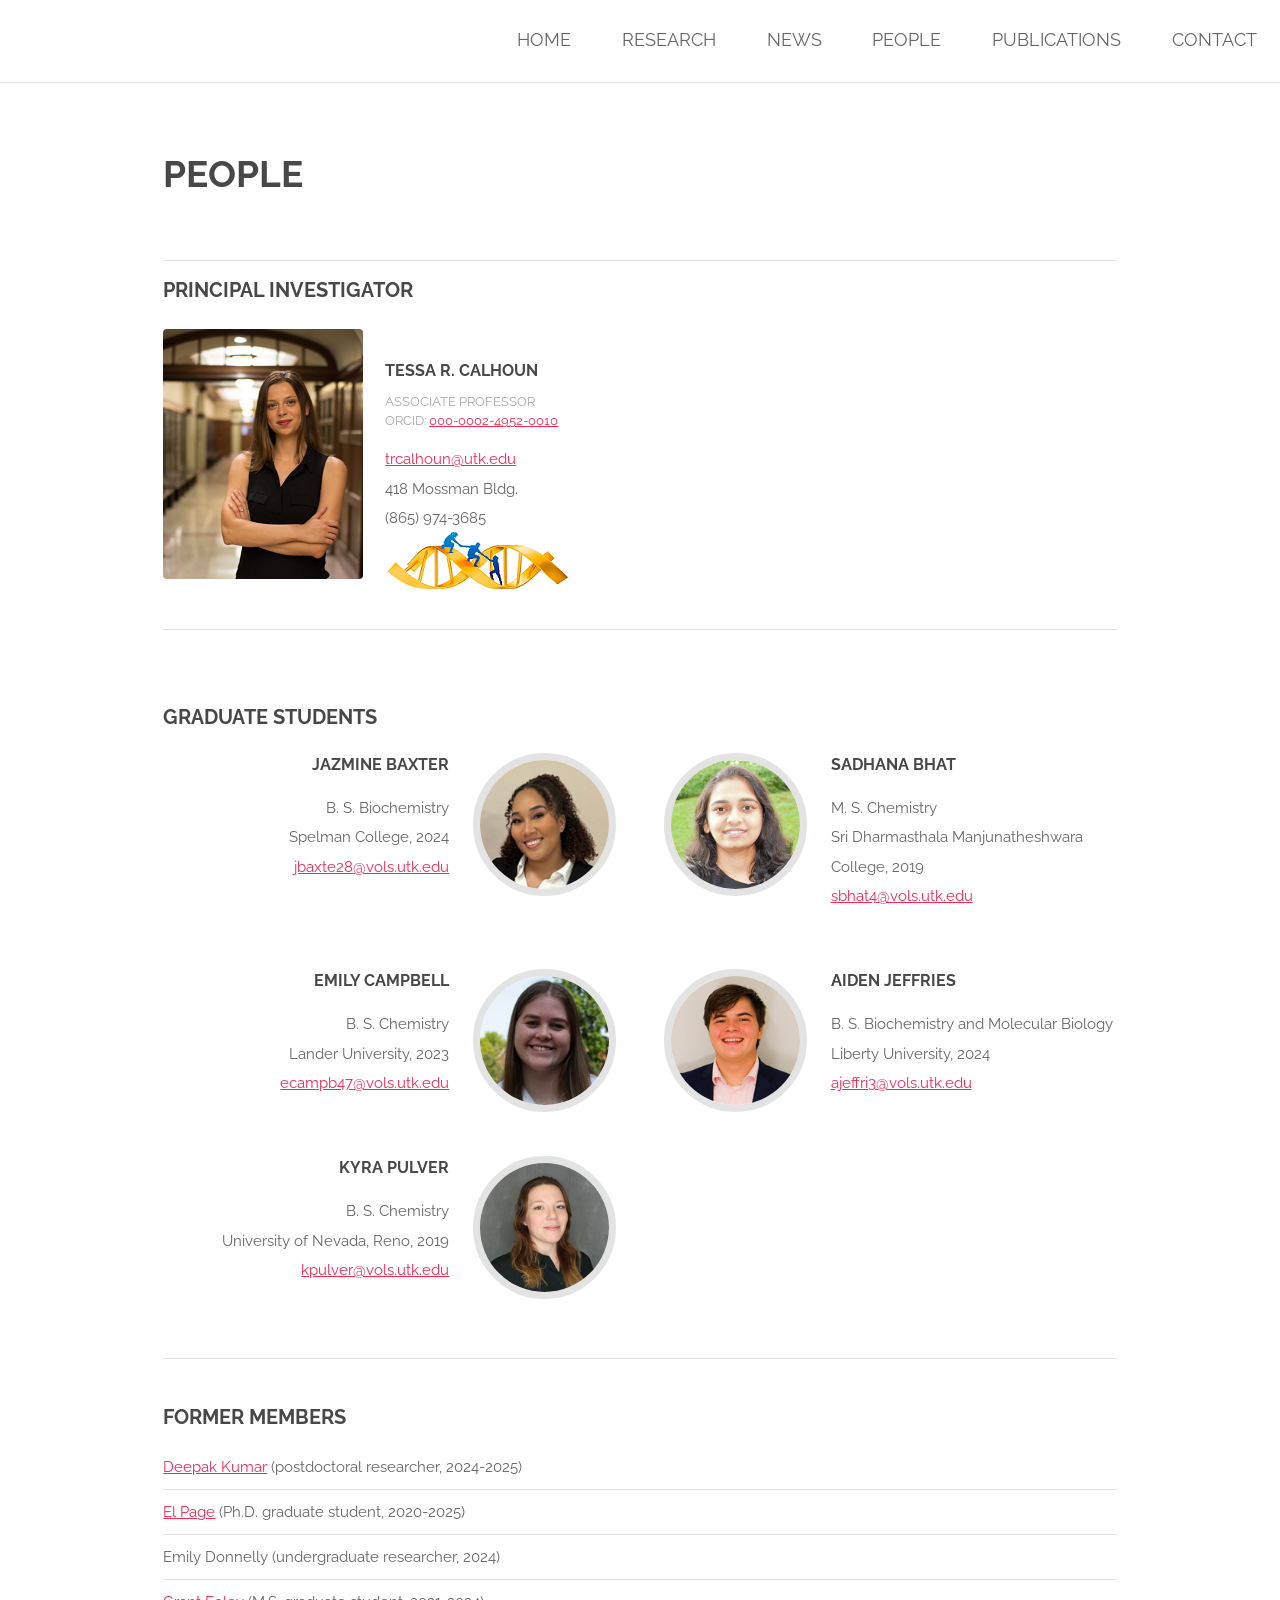
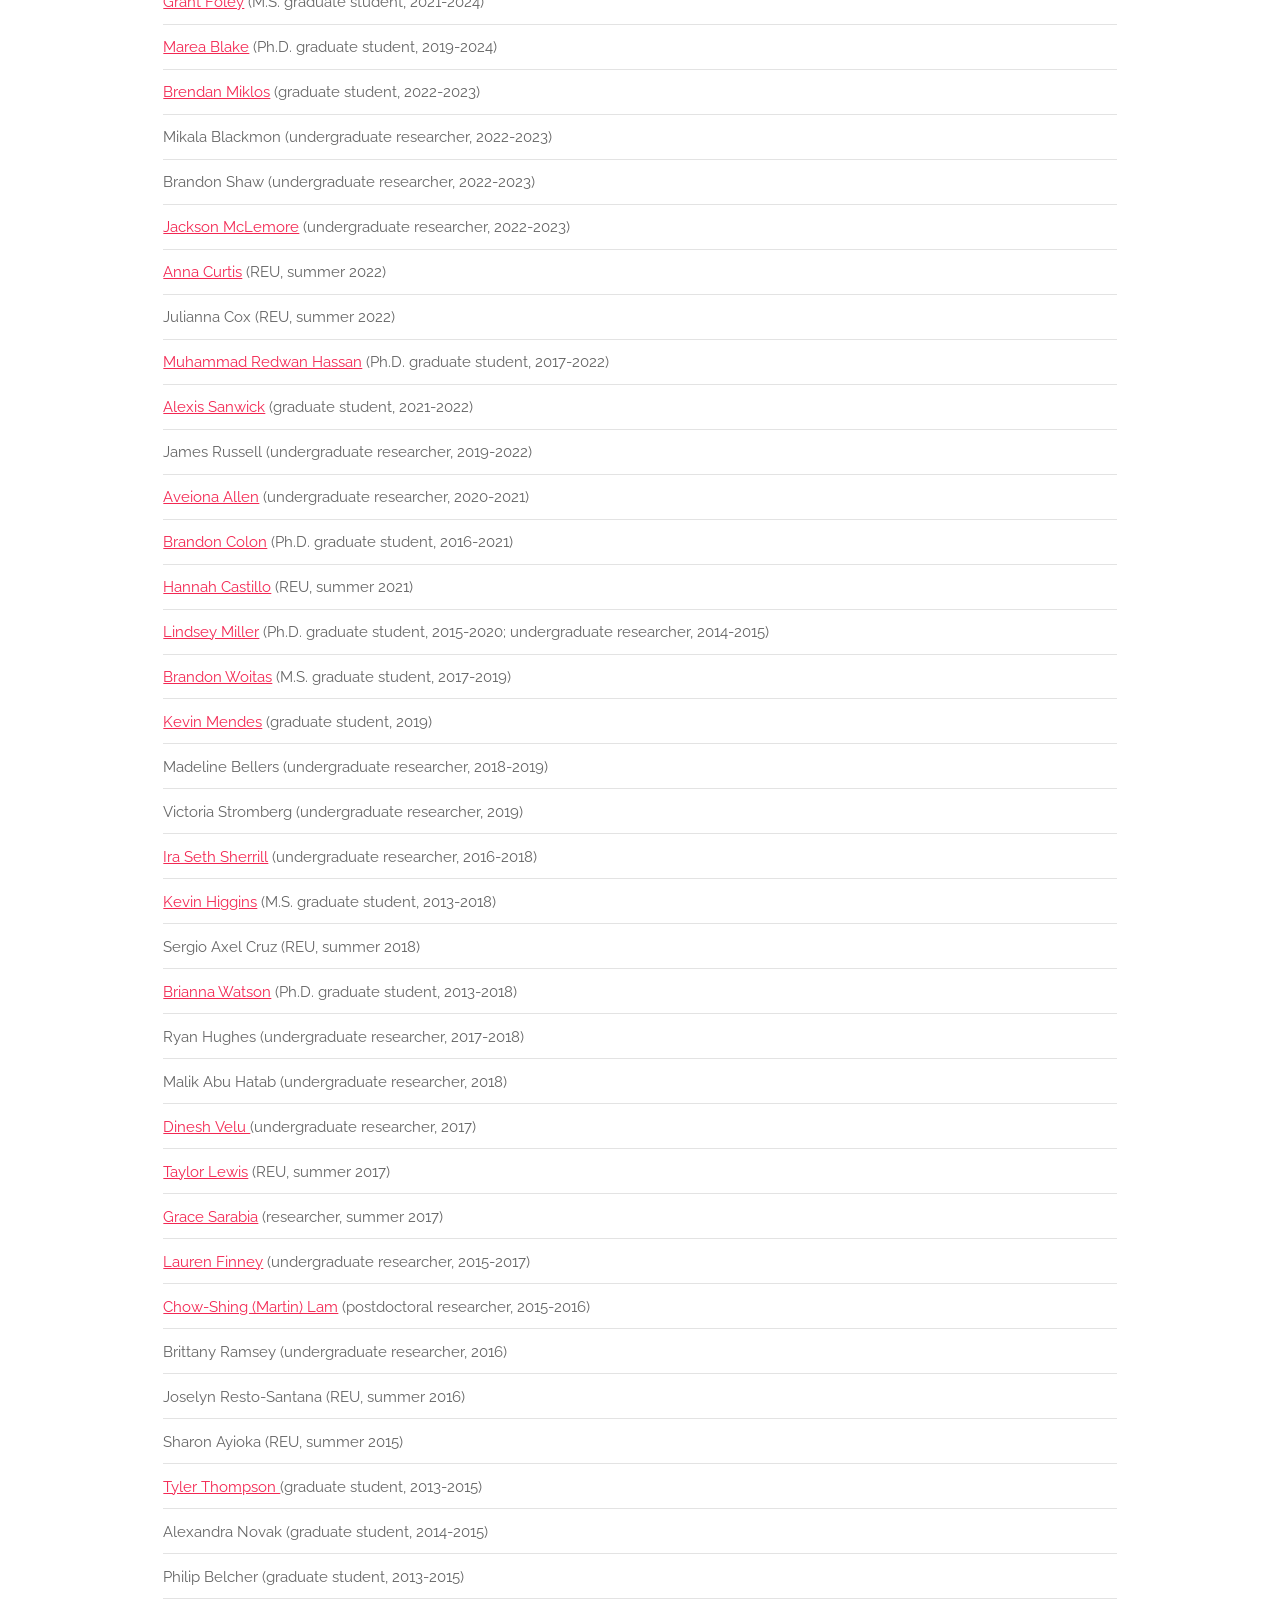
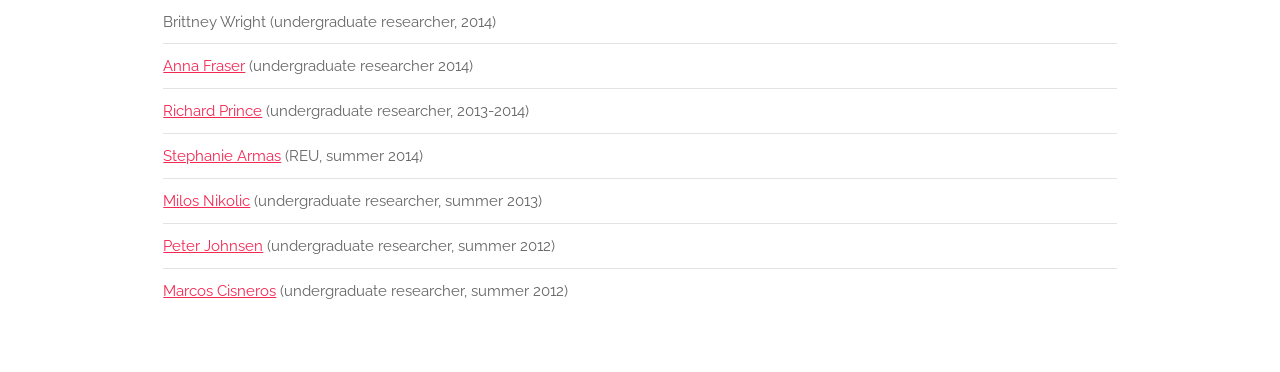
==== people.html @ 68b3d1b8 "Initial commit of Calhoun Lab website Copied from the existing calhoun.utk.edu site, with cleanup be" ====
<!DOCTYPE HTML>
<!--
	Spatial by TEMPLATED
	templated.co @templatedco
	Released for free under the Creative Commons Attribution 3.0 license (templated.co/license)
-->
<html>
<head>
<title>Calhoun Lab - People</title>
<meta charset="utf-8" />
<meta name="viewport" content="width=device-width, initial-scale=1" />
<link rel="stylesheet" href="assets/css/main.css" />
	<link rel="shortcut icon" href="images/favicon.ico" />
	
<!-- Global site tag (gtag.js) - Google Analytics -->
<script async src="https://www.googletagmanager.com/gtag/js?id=UA-50145290-1"></script>
<script>
  window.dataLayer = window.dataLayer || [];
  function gtag(){dataLayer.push(arguments);}
  gtag('js', new Date());

  gtag('config', 'UA-50145290-1');
</script>

</head>
<body>

<!-- Header -->
<header id="header">
  <nav id="nav">
    <ul>
      <li><a href="index.html">Home</a></li>
      <li><a href="research.html">Research</a></li>
      <li><a href="news.html">News</a></li>
      <li><a href="people.html">People</a></li>
      <li><a href="pubs.html">Publications</a></li>
      <li><a href="contact.html">Contact</a></li>
    </ul>
  </nav>
</header>
<a href="#menu" class="navPanelToggle"><span class="fa fa-bars"></span></a> 

<!-- Main -->
<section id="main" class="wrapper">
  <div class="container">
    <header class="major special">
      <h2>people</h2>
    </header>
    
    <!-- PI -->
    <section>
      <hr />
      <header>
        <h3>Principal Investigator </h3>
      </header>
      <p><a href="https://chem.utk.edu/people/tessa-calhoun/"><span class="image left"><img src="images/UTK_Calhoun2017.png" alt="Tessa R. Calhoun" /></span></a>
      <header>
        <h4><br />
          Tessa R. Calhoun</h4>
        <p>Associate Professor <br />
		  ORCID: <a href="https://orcid.org/0000-0002-4952-0010">000-0002-4952-0010</a></p>
      </header>
      <a href="mailto:trcalhoun@utk.edu">trcalhoun@utk.edu</a><br />
      418 Mossman Bldg.<br />
      (865) 974-3685<br />
		<a href="https://mentorfirst.org" target="_blank" style="display: inline-block; width: 15%;">
    <img
        alt="#MentorFirst Logo"
        src="images/mentoring_small.png"
        style="border: 0px;"
        border="0"
    />
</a>
      </p>
	  
      <hr />
    </section>
	
	<!-- PostDocs-->
	
    
    <!-- Grad Students-->
    <section id="three" class="wrapper style1">
      <div class="container">
        <header>
          <h3>Graduate Students</h3>
        </header>
        <div class="feature-grid">
			
		<div class="feature">
           <div class="image rounded"><a href="https://www.linkedin.com/in/jazmine-baxter/"><img src="images/Baxter_Jazmine.png" alt="Jazmine Baxter" /></a></div>
            <div class="content">
              <header>
                <h4>Jazmine Baxter</h4>
              </header>
              <p>B. S. Biochemistry<br />
                Spelman College, 2024<br />
                <a href="mailto:jbaxte28@vols.utk.edu">jbaxte28@vols.utk.edu</a></p>
            </div>
          </div>
			
		 <div class="feature">
            <div class="image rounded"><a href="https://www.linkedin.com/in/sadhana-shankar-bhat-7286ab214"><img src="images/Bhat_Sadhana.png" alt="Sadhana Bhat" /></a></div>
            <div class="content">
              <header>
                <h4>Sadhana Bhat</h4>
              </header>
              <p>M. S. Chemistry <br />
                Sri Dharmasthala Manjunatheshwara College, 2019<br />
                <a href="mailto:sbhat4@vols.utk.edu">sbhat4@vols.utk.edu</a> </p>
            </div>
          </div>
			
		<div class="feature">
            <div class="image rounded"><img src="images/Campbell, Emily.png" alt="Emily Campbell" /></div>
            <div class="content">
              <header>
                <h4>Emily Campbell</h4>
              </header>
              <p>B. S. Chemistry <br />
                Lander University, 2023<br />
				  <a href="mailto:ecampb47@vols.utk.edu">ecampb47@vols.utk.edu</a> </p>
			</div>
          </div>
		
			<div class="feature">
            <div class="image rounded"><a href="https://www.linkedin.com/in/aiden-jeffries-a69b87293"><img src="images/Jeffries, Aiden.png" alt="Aiden Jeffries" /></a></div>
            <div class="content">
              <header>
                <h4>Aiden Jeffries</h4>
              </header>
              <p>B. S. Biochemistry and Molecular Biology <br />
                Liberty University, 2024<br />
                <a href="mailto:ajeffri3@vols.utk.edu">ajeffri3@vols.utk.edu</a> </p>
            </div>
          </div>
          		


          		
			
          <div class="feature">
            <div class="image rounded"><a href="https://www.linkedin.com/in/kyra-pulver-a80318306/"><img src="images/Pulver_Kyra.png" alt="Kyra Pulver" /></a></div>
            <div class="content">
              <header>
                <h4>Kyra Pulver</h4>
              </header>
              <p>B. S. Chemistry<br />
                University of Nevada, Reno, 2019<br />
                <a href="mailto:kpulver@vols.utk.edu">kpulver@vols.utk.edu</a></p>
            </div>
          </div>	
        </div>
        <hr />
      </div>
    </section>
	
	<!-- Undergrad Students-->
    
    <!-- Former Members -->
    <section>
		<div class="container">
      <h3>Former Members</h3>
      <ul class="alt">
		  <li><a href="https://www.linkedin.com/in/deepak-kumar-chm">Deepak Kumar</a> (postdoctoral researcher, 2024-2025)</li>
		  <li><a href="https://www.linkedin.com/in/el-page-phd-757641179">El Page</a> (Ph.D. graduate student, 2020-2025)</li>
		  <li>Emily Donnelly (undergraduate researcher, 2024)</li>
		  <li><a href="https://www.linkedin.com/in/grant-foley-81b98a194">Grant Foley</a> (M.S. graduate student, 2021-2024)</li>
		  <li><a href="https://www.linkedin.com/in/marea-blake-0907a4150/">Marea Blake</a> (Ph.D. graduate student, 2019-2024)</li>
		  <li><a href="https://www.linkedin.com/in/brendan-miklos-00929a1aa">Brendan Miklos</a> (graduate student, 2022-2023)</li>
		  <li>Mikala Blackmon (undergraduate researcher, 2022-2023)</li>
		  <li>Brandon Shaw (undergraduate researcher, 2022-2023)</li>
		  <li><a href="https://www.linkedin.com/in/jackson-mclemore-76b05a242">Jackson McLemore</a> (undergraduate researcher, 2022-2023)</li>
		  <li><a href="https://www.linkedin.com/in/anna-curtis-1a2b75323">Anna Curtis</a> (REU, summer 2022)</li>
		  <li>Julianna Cox (REU, summer 2022)</li>
		  <li><a href="https://bd.linkedin.com/in/muhammad-redwan-hassan-808967122">Muhammad Redwan Hassan</a> (Ph.D. graduate student, 2017-2022)</li>
		  <li><a href="https://www.linkedin.com/in/alexis-sanwick-b176211ab">Alexis Sanwick</a> (graduate student, 2021-2022)</li>
		  <li>James Russell (undergraduate researcher, 2019-2022)</li>
		  <li><a href="https://www.linkedin.com/in/aveiona-allen-902327195">Aveiona Allen</a> (undergraduate researcher, 2020-2021)</li>
		  <li><a href="https://www.linkedin.com/in/brandon-colon-ph-d-81218348">Brandon Colon</a> (Ph.D. graduate student, 2016-2021)</li>
		  <li><a href="https://www.linkedin.com/in/hannah-castillo-40aba8232">Hannah Castillo</a> (REU, summer 2021)</li>
		  <li><a href="https://www.linkedin.com/in/lindsey-n-miller">Lindsey Miller</a> (Ph.D. graduate student, 2015-2020; undergraduate researcher, 2014-2015)</li>
		  <li><a href="https://www.linkedin.com/in/woitasbrandon">Brandon Woitas</a> (M.S. graduate student, 2017-2019)</li>
		  <li><a href="https://www.linkedin.com/in/kevin-mendes-09a06b136">Kevin Mendes</a> (graduate student, 2019)</li>
		  <li>Madeline Bellers (undergraduate researcher, 2018-2019)</li>
		  <li>Victoria Stromberg (undergraduate researcher, 2019)</li>
		  <li><a href="https://www.linkedin.com/in/seth-sherrill-7a2423238">Ira Seth Sherrill</a> (undergraduate researcher, 2016-2018)</li>
		  <li><a href="https://www.linkedin.com/in/kevin-higgins-0526">Kevin Higgins</a> (M.S. graduate student, 2013-2018)</li>
		  <li>Sergio Axel Cruz (REU, summer 2018)</li>
		  <li><a href="https://www.linkedin.com/in/brianna-watson-587074106">Brianna Watson</a> (Ph.D. graduate student, 2013-2018)</li>
		  <li>Ryan Hughes (undergraduate researcher, 2017-2018)</li>
		  <li>Malik Abu Hatab (undergraduate researcher, 2018)</li>
		  <li><a href="https://www.linkedin.com/in/dinesh-velu-b559691a2">Dinesh Velu </a> (undergraduate researcher, 2017)</li>
		  <li><a href="https://www.linkedin.com/in/taylor-lewis-9a0130180">Taylor Lewis</a> (REU, summer 2017)</li>
		  <li><a href="https://www.linkedin.com/in/grace-shelton-sarabia-ph-d-ab9489141">Grace Sarabia</a> (researcher, summer 2017)</li>
		  <li><a href="https://orcid.org/0000-0002-1811-4968">Lauren Finney</a> (undergraduate researcher, 2015-2017)</li>
		  <li><a href="https://orcid.org/0000-0002-4296-7944">Chow-Shing (Martin) Lam</a> (postdoctoral researcher, 2015-2016)</li>
		  <li>Brittany Ramsey (undergraduate researcher, 2016)</li>
		  <li>Joselyn Resto-Santana (REU, summer 2016)</li>
		  <li>Sharon Ayioka (REU, summer 2015)</li>
		  <li><a href="https://www.linkedin.com/in/tyler-thompson-615881166">Tyler Thompson </a> (graduate student, 2013-2015)</li>
		  <li>Alexandra Novak (graduate student, 2014-2015)</li>
		  <li>Philip Belcher (graduate student, 2013-2015)</li>
		  <li>Brittney Wright (undergraduate researcher, 2014)</li>
		  <li><a href="https://www.linkedin.com/in/anna-fraser-852283140">Anna Fraser</a> (undergraduate researcher 2014)</li>
		<li><a href="https://www.linkedin.com/in/rcphysics">Richard Prince</a> (undergraduate researcher, 2013-2014)</li>
		<li><a href="https://www.researchgate.net/profile/Stephanie_Armas">Stephanie Armas</a> (REU, summer 2014)</li>
        <li><a href="https://www.linkedin.com/in/mnikolic0706">Milos Nikolic</a> (undergraduate researcher, summer 2013)</li>
        <li><a href="https://www.linkedin.com/in/petercjohnsen">Peter Johnsen</a> (undergraduate researcher, summer 2012)</li>
		  <li><a href="https://www.linkedin.com/in/marcos-cisneros-2631821a3">Marcos Cisneros</a> (undergraduate researcher, summer 2012)</li>
      </ul>
	</div>
    </section>
	
	</div>
	</section>
	

<!-- Scripts --> 
<script src="assets/js/jquery.min.js"></script> 
<script src="assets/js/skel.min.js"></script> 
<script src="assets/js/util.js"></script> 
<script src="assets/js/main.js"></script>
</body>
</html>
---- assets/css/main.css ----
@import url(font-awesome.min.css);
@import url(https://fonts.googleapis.com/css?family=Raleway:400,700);

/*
	Spatial by TEMPLATED
	templated.co @templatedco
	Released for free under the Creative Commons Attribution 3.0 license (templated.co/license)
*/

/* Reset */

	html, body, div, span, applet, object, iframe, h1, h2, h3, h4, h5, h6, p, blockquote, pre, a, abbr, acronym, address, big, cite, code, del, dfn, em, img, ins, kbd, q, s, samp, small, strike, strong, sub, sup, tt, var, b, u, i, center, dl, dt, dd, ol, ul, li, fieldset, form, label, legend, table, caption, tbody, tfoot, thead, tr, th, td, article, aside, canvas, details, embed, figure, figcaption, footer, header, hgroup, menu, nav, output, ruby, section, summary, time, mark, audio, video {
		margin: 0;
		padding: 0;
		border: 0;
		font-size: 100%;
		font: inherit;
		vertical-align: baseline;
	}

	article, aside, details, figcaption, figure, footer, header, hgroup, menu, nav, section {
		display: block;
	}

	body {
		line-height: 1;
	}

	ol, ul {
		list-style: none;
	}

	blockquote, q {
		quotes: none;
	}

	blockquote:before, blockquote:after, q:before, q:after {
		content: '';
		content: none;
	}

	table {
		border-collapse: collapse;
		border-spacing: 0;
	}

	body {
		-webkit-text-size-adjust: none;
	}

/* Box Model */

	*, *:before, *:after {
		-moz-box-sizing: border-box;
		-webkit-box-sizing: border-box;
		box-sizing: border-box;
	}

/* Containers */

	.container {
		margin-left: auto;
		margin-right: auto;
	}

	.container.\31 25\25 {
		width: 100%;
		max-width: 100em;
		min-width: 80em;
	}

	.container.\37 5\25 {
		width: 60em;
	}

	.container.\35 0\25 {
		width: 40em;
	}

	.container.\32 5\25 {
		width: 20em;
	}

	.container {
		width: 80em;
	}

	@media screen and (max-width: 1680px) {

		.container.\31 25\25 {
			width: 100%;
			max-width: 100em;
			min-width: 80em;
		}

		.container.\37 5\25 {
			width: 60em;
		}

		.container.\35 0\25 {
			width: 40em;
		}

		.container.\32 5\25 {
			width: 20em;
		}

		.container {
			width: 80em;
		}

	}

	@media screen and (max-width: 1280px) {

		.container.\31 25\25 {
			width: 100%;
			max-width: 81.25em;
			min-width: 65em;
		}

		.container.\37 5\25 {
			width: 48.75em;
		}

		.container.\35 0\25 {
			width: 32.5em;
		}

		.container.\32 5\25 {
			width: 16.25em;
		}

		.container {
			width: 65em;
		}

	}

	@media screen and (max-width: 980px) {

		.container.\31 25\25 {
			width: 100%;
			max-width: 112.5%;
			min-width: 90%;
		}

		.container.\37 5\25 {
			width: 67.5%;
		}

		.container.\35 0\25 {
			width: 45%;
		}

		.container.\32 5\25 {
			width: 22.5%;
		}

		.container {
			width: 90%;
		}

	}

	@media screen and (max-width: 736px) {

		.container.\31 25\25 {
			width: 100%;
			max-width: 112.5%;
			min-width: 90%;
		}

		.container.\37 5\25 {
			width: 67.5%;
		}

		.container.\35 0\25 {
			width: 45%;
		}

		.container.\32 5\25 {
			width: 22.5%;
		}

		.container {
			width: 90% !important;
		}

	}

	@media screen and (max-width: 480px) {

		.container.\31 25\25 {
			width: 100%;
			max-width: 112.5%;
			min-width: 90%;
		}

		.container.\37 5\25 {
			width: 67.5%;
		}

		.container.\35 0\25 {
			width: 45%;
		}

		.container.\32 5\25 {
			width: 22.5%;
		}

		.container {
			width: 90% !important;
		}

	}

/* Grid */

	.row {
		border-bottom: solid 1px transparent;
		-moz-box-sizing: border-box;
		-webkit-box-sizing: border-box;
		box-sizing: border-box;
	}

	.row > * {
		float: left;
		-moz-box-sizing: border-box;
		-webkit-box-sizing: border-box;
		box-sizing: border-box;
	}

	.row:after, .row:before {
		content: '';
		display: block;
		clear: both;
		height: 0;
	}

	.row.uniform > * > :first-child {
		margin-top: 0;
	}

	.row.uniform > * > :last-child {
		margin-bottom: 0;
	}

	.row.\30 \25 > * {
		padding: 0 0 0 0em;
	}

	.row.\30 \25 {
		margin: 0 0 -1px 0em;
	}

	.row.uniform.\30 \25 > * {
		padding: 0em 0 0 0em;
	}

	.row.uniform.\30 \25 {
		margin: 0em 0 -1px 0em;
	}

	.row > * {
		padding: 0 0 0 2em;
	}

	.row {
		margin: 0 0 -1px -2em;
	}

	.row.uniform > * {
		padding: 2em 0 0 2em;
	}

	.row.uniform {
		margin: -2em 0 -1px -2em;
	}

	.row.\32 00\25 > * {
		padding: 0 0 0 4em;
	}

	.row.\32 00\25 {
		margin: 0 0 -1px -4em;
	}

	.row.uniform.\32 00\25 > * {
		padding: 4em 0 0 4em;
	}

	.row.uniform.\32 00\25 {
		margin: -4em 0 -1px -4em;
	}

	.row.\31 50\25 > * {
		padding: 0 0 0 3em;
	}

	.row.\31 50\25 {
		margin: 0 0 -1px -3em;
	}

	.row.uniform.\31 50\25 > * {
		padding: 3em 0 0 3em;
	}

	.row.uniform.\31 50\25 {
		margin: -3em 0 -1px -3em;
	}

	.row.\35 0\25 > * {
		padding: 0 0 0 1em;
	}

	.row.\35 0\25 {
		margin: 0 0 -1px -1em;
	}

	.row.uniform.\35 0\25 > * {
		padding: 1em 0 0 1em;
	}

	.row.uniform.\35 0\25 {
		margin: -1em 0 -1px -1em;
	}

	.row.\32 5\25 > * {
		padding: 0 0 0 0.5em;
	}

	.row.\32 5\25 {
		margin: 0 0 -1px -0.5em;
	}

	.row.uniform.\32 5\25 > * {
		padding: 0.5em 0 0 0.5em;
	}

	.row.uniform.\32 5\25 {
		margin: -0.5em 0 -1px -0.5em;
	}

	.\31 2u, .\31 2u\24 {
		width: 100%;
		clear: none;
		margin-left: 0;
	}

	.\31 1u, .\31 1u\24 {
		width: 91.6666666667%;
		clear: none;
		margin-left: 0;
	}

	.\31 0u, .\31 0u\24 {
		width: 83.3333333333%;
		clear: none;
		margin-left: 0;
	}

	.\39 u, .\39 u\24 {
		width: 75%;
		clear: none;
		margin-left: 0;
	}

	.\38 u, .\38 u\24 {
		width: 66.6666666667%;
		clear: none;
		margin-left: 0;
	}

	.\37 u, .\37 u\24 {
		width: 58.3333333333%;
		clear: none;
		margin-left: 0;
	}

	.\36 u, .\36 u\24 {
		width: 50%;
		clear: none;
		margin-left: 0;
	}

	.\35 u, .\35 u\24 {
		width: 41.6666666667%;
		clear: none;
		margin-left: 0;
	}

	.\34 u, .\34 u\24 {
		width: 33.3333333333%;
		clear: none;
		margin-left: 0;
	}

	.\33 u, .\33 u\24 {
		width: 25%;
		clear: none;
		margin-left: 0;
	}

	.\32 u, .\32 u\24 {
		width: 16.6666666667%;
		clear: none;
		margin-left: 0;
	}

	.\31 u, .\31 u\24 {
		width: 8.3333333333%;
		clear: none;
		margin-left: 0;
	}

	.\31 2u\24 + *,
	.\31 1u\24 + *,
	.\31 0u\24 + *,
	.\39 u\24 + *,
	.\38 u\24 + *,
	.\37 u\24 + *,
	.\36 u\24 + *,
	.\35 u\24 + *,
	.\34 u\24 + *,
	.\33 u\24 + *,
	.\32 u\24 + *,
	.\31 u\24 + * {
		clear: left;
	}

	.\-11u {
		margin-left: 91.66667%;
	}

	.\-10u {
		margin-left: 83.33333%;
	}

	.\-9u {
		margin-left: 75%;
	}

	.\-8u {
		margin-left: 66.66667%;
	}

	.\-7u {
		margin-left: 58.33333%;
	}

	.\-6u {
		margin-left: 50%;
	}

	.\-5u {
		margin-left: 41.66667%;
	}

	.\-4u {
		margin-left: 33.33333%;
	}

	.\-3u {
		margin-left: 25%;
	}

	.\-2u {
		margin-left: 16.66667%;
	}

	.\-1u {
		margin-left: 8.33333%;
	}

	@media screen and (max-width: 1680px) {

		.row > * {
			padding: 0 0 0 2em;
		}

		.row {
			margin: 0 0 -1px -2em;
		}

		.row.uniform > * {
			padding: 2em 0 0 2em;
		}

		.row.uniform {
			margin: -2em 0 -1px -2em;
		}

		.row.\32 00\25 > * {
			padding: 0 0 0 4em;
		}

		.row.\32 00\25 {
			margin: 0 0 -1px -4em;
		}

		.row.uniform.\32 00\25 > * {
			padding: 4em 0 0 4em;
		}

		.row.uniform.\32 00\25 {
			margin: -4em 0 -1px -4em;
		}

		.row.\31 50\25 > * {
			padding: 0 0 0 3em;
		}

		.row.\31 50\25 {
			margin: 0 0 -1px -3em;
		}

		.row.uniform.\31 50\25 > * {
			padding: 3em 0 0 3em;
		}

		.row.uniform.\31 50\25 {
			margin: -3em 0 -1px -3em;
		}

		.row.\35 0\25 > * {
			padding: 0 0 0 1em;
		}

		.row.\35 0\25 {
			margin: 0 0 -1px -1em;
		}

		.row.uniform.\35 0\25 > * {
			padding: 1em 0 0 1em;
		}

		.row.uniform.\35 0\25 {
			margin: -1em 0 -1px -1em;
		}

		.row.\32 5\25 > * {
			padding: 0 0 0 0.5em;
		}

		.row.\32 5\25 {
			margin: 0 0 -1px -0.5em;
		}

		.row.uniform.\32 5\25 > * {
			padding: 0.5em 0 0 0.5em;
		}

		.row.uniform.\32 5\25 {
			margin: -0.5em 0 -1px -0.5em;
		}

		.\31 2u\28xlarge\29, .\31 2u\24\28xlarge\29 {
			width: 100%;
			clear: none;
			margin-left: 0;
		}

		.\31 1u\28xlarge\29, .\31 1u\24\28xlarge\29 {
			width: 91.6666666667%;
			clear: none;
			margin-left: 0;
		}

		.\31 0u\28xlarge\29, .\31 0u\24\28xlarge\29 {
			width: 83.3333333333%;
			clear: none;
			margin-left: 0;
		}

		.\39 u\28xlarge\29, .\39 u\24\28xlarge\29 {
			width: 75%;
			clear: none;
			margin-left: 0;
		}

		.\38 u\28xlarge\29, .\38 u\24\28xlarge\29 {
			width: 66.6666666667%;
			clear: none;
			margin-left: 0;
		}

		.\37 u\28xlarge\29, .\37 u\24\28xlarge\29 {
			width: 58.3333333333%;
			clear: none;
			margin-left: 0;
		}

		.\36 u\28xlarge\29, .\36 u\24\28xlarge\29 {
			width: 50%;
			clear: none;
			margin-left: 0;
		}

		.\35 u\28xlarge\29, .\35 u\24\28xlarge\29 {
			width: 41.6666666667%;
			clear: none;
			margin-left: 0;
		}

		.\34 u\28xlarge\29, .\34 u\24\28xlarge\29 {
			width: 33.3333333333%;
			clear: none;
			margin-left: 0;
		}

		.\33 u\28xlarge\29, .\33 u\24\28xlarge\29 {
			width: 25%;
			clear: none;
			margin-left: 0;
		}

		.\32 u\28xlarge\29, .\32 u\24\28xlarge\29 {
			width: 16.6666666667%;
			clear: none;
			margin-left: 0;
		}

		.\31 u\28xlarge\29, .\31 u\24\28xlarge\29 {
			width: 8.3333333333%;
			clear: none;
			margin-left: 0;
		}

		.\31 2u\24\28xlarge\29 + *,
		.\31 1u\24\28xlarge\29 + *,
		.\31 0u\24\28xlarge\29 + *,
		.\39 u\24\28xlarge\29 + *,
		.\38 u\24\28xlarge\29 + *,
		.\37 u\24\28xlarge\29 + *,
		.\36 u\24\28xlarge\29 + *,
		.\35 u\24\28xlarge\29 + *,
		.\34 u\24\28xlarge\29 + *,
		.\33 u\24\28xlarge\29 + *,
		.\32 u\24\28xlarge\29 + *,
		.\31 u\24\28xlarge\29 + * {
			clear: left;
		}

		.\-11u\28xlarge\29 {
			margin-left: 91.66667%;
		}

		.\-10u\28xlarge\29 {
			margin-left: 83.33333%;
		}

		.\-9u\28xlarge\29 {
			margin-left: 75%;
		}

		.\-8u\28xlarge\29 {
			margin-left: 66.66667%;
		}

		.\-7u\28xlarge\29 {
			margin-left: 58.33333%;
		}

		.\-6u\28xlarge\29 {
			margin-left: 50%;
		}

		.\-5u\28xlarge\29 {
			margin-left: 41.66667%;
		}

		.\-4u\28xlarge\29 {
			margin-left: 33.33333%;
		}

		.\-3u\28xlarge\29 {
			margin-left: 25%;
		}

		.\-2u\28xlarge\29 {
			margin-left: 16.66667%;
		}

		.\-1u\28xlarge\29 {
			margin-left: 8.33333%;
		}

	}

	@media screen and (max-width: 1280px) {

		.row > * {
			padding: 0 0 0 1.5em;
		}

		.row {
			margin: 0 0 -1px -1.5em;
		}

		.row.uniform > * {
			padding: 1.5em 0 0 1.5em;
		}

		.row.uniform {
			margin: -1.5em 0 -1px -1.5em;
		}

		.row.\32 00\25 > * {
			padding: 0 0 0 3em;
		}

		.row.\32 00\25 {
			margin: 0 0 -1px -3em;
		}

		.row.uniform.\32 00\25 > * {
			padding: 3em 0 0 3em;
		}

		.row.uniform.\32 00\25 {
			margin: -3em 0 -1px -3em;
		}

		.row.\31 50\25 > * {
			padding: 0 0 0 2.25em;
		}

		.row.\31 50\25 {
			margin: 0 0 -1px -2.25em;
		}

		.row.uniform.\31 50\25 > * {
			padding: 2.25em 0 0 2.25em;
		}

		.row.uniform.\31 50\25 {
			margin: -2.25em 0 -1px -2.25em;
		}

		.row.\35 0\25 > * {
			padding: 0 0 0 0.75em;
		}

		.row.\35 0\25 {
			margin: 0 0 -1px -0.75em;
		}

		.row.uniform.\35 0\25 > * {
			padding: 0.75em 0 0 0.75em;
		}

		.row.uniform.\35 0\25 {
			margin: -0.75em 0 -1px -0.75em;
		}

		.row.\32 5\25 > * {
			padding: 0 0 0 0.375em;
		}

		.row.\32 5\25 {
			margin: 0 0 -1px -0.375em;
		}

		.row.uniform.\32 5\25 > * {
			padding: 0.375em 0 0 0.375em;
		}

		.row.uniform.\32 5\25 {
			margin: -0.375em 0 -1px -0.375em;
		}

		.\31 2u\28large\29, .\31 2u\24\28large\29 {
			width: 100%;
			clear: none;
			margin-left: 0;
		}

		.\31 1u\28large\29, .\31 1u\24\28large\29 {
			width: 91.6666666667%;
			clear: none;
			margin-left: 0;
		}

		.\31 0u\28large\29, .\31 0u\24\28large\29 {
			width: 83.3333333333%;
			clear: none;
			margin-left: 0;
		}

		.\39 u\28large\29, .\39 u\24\28large\29 {
			width: 75%;
			clear: none;
			margin-left: 0;
		}

		.\38 u\28large\29, .\38 u\24\28large\29 {
			width: 66.6666666667%;
			clear: none;
			margin-left: 0;
		}

		.\37 u\28large\29, .\37 u\24\28large\29 {
			width: 58.3333333333%;
			clear: none;
			margin-left: 0;
		}

		.\36 u\28large\29, .\36 u\24\28large\29 {
			width: 50%;
			clear: none;
			margin-left: 0;
		}

		.\35 u\28large\29, .\35 u\24\28large\29 {
			width: 41.6666666667%;
			clear: none;
			margin-left: 0;
		}

		.\34 u\28large\29, .\34 u\24\28large\29 {
			width: 33.3333333333%;
			clear: none;
			margin-left: 0;
		}

		.\33 u\28large\29, .\33 u\24\28large\29 {
			width: 25%;
			clear: none;
			margin-left: 0;
		}

		.\32 u\28large\29, .\32 u\24\28large\29 {
			width: 16.6666666667%;
			clear: none;
			margin-left: 0;
		}

		.\31 u\28large\29, .\31 u\24\28large\29 {
			width: 8.3333333333%;
			clear: none;
			margin-left: 0;
		}

		.\31 2u\24\28large\29 + *,
		.\31 1u\24\28large\29 + *,
		.\31 0u\24\28large\29 + *,
		.\39 u\24\28large\29 + *,
		.\38 u\24\28large\29 + *,
		.\37 u\24\28large\29 + *,
		.\36 u\24\28large\29 + *,
		.\35 u\24\28large\29 + *,
		.\34 u\24\28large\29 + *,
		.\33 u\24\28large\29 + *,
		.\32 u\24\28large\29 + *,
		.\31 u\24\28large\29 + * {
			clear: left;
		}

		.\-11u\28large\29 {
			margin-left: 91.66667%;
		}

		.\-10u\28large\29 {
			margin-left: 83.33333%;
		}

		.\-9u\28large\29 {
			margin-left: 75%;
		}

		.\-8u\28large\29 {
			margin-left: 66.66667%;
		}

		.\-7u\28large\29 {
			margin-left: 58.33333%;
		}

		.\-6u\28large\29 {
			margin-left: 50%;
		}

		.\-5u\28large\29 {
			margin-left: 41.66667%;
		}

		.\-4u\28large\29 {
			margin-left: 33.33333%;
		}

		.\-3u\28large\29 {
			margin-left: 25%;
		}

		.\-2u\28large\29 {
			margin-left: 16.66667%;
		}

		.\-1u\28large\29 {
			margin-left: 8.33333%;
		}

	}

	@media screen and (max-width: 980px) {

		.row > * {
			padding: 0 0 0 1.5em;
		}

		.row {
			margin: 0 0 -1px -1.5em;
		}

		.row.uniform > * {
			padding: 1.5em 0 0 1.5em;
		}

		.row.uniform {
			margin: -1.5em 0 -1px -1.5em;
		}

		.row.\32 00\25 > * {
			padding: 0 0 0 3em;
		}

		.row.\32 00\25 {
			margin: 0 0 -1px -3em;
		}

		.row.uniform.\32 00\25 > * {
			padding: 3em 0 0 3em;
		}

		.row.uniform.\32 00\25 {
			margin: -3em 0 -1px -3em;
		}

		.row.\31 50\25 > * {
			padding: 0 0 0 2.25em;
		}

		.row.\31 50\25 {
			margin: 0 0 -1px -2.25em;
		}

		.row.uniform.\31 50\25 > * {
			padding: 2.25em 0 0 2.25em;
		}

		.row.uniform.\31 50\25 {
			margin: -2.25em 0 -1px -2.25em;
		}

		.row.\35 0\25 > * {
			padding: 0 0 0 0.75em;
		}

		.row.\35 0\25 {
			margin: 0 0 -1px -0.75em;
		}

		.row.uniform.\35 0\25 > * {
			padding: 0.75em 0 0 0.75em;
		}

		.row.uniform.\35 0\25 {
			margin: -0.75em 0 -1px -0.75em;
		}

		.row.\32 5\25 > * {
			padding: 0 0 0 0.375em;
		}

		.row.\32 5\25 {
			margin: 0 0 -1px -0.375em;
		}

		.row.uniform.\32 5\25 > * {
			padding: 0.375em 0 0 0.375em;
		}

		.row.uniform.\32 5\25 {
			margin: -0.375em 0 -1px -0.375em;
		}

		.\31 2u\28medium\29, .\31 2u\24\28medium\29 {
			width: 100%;
			clear: none;
			margin-left: 0;
		}

		.\31 1u\28medium\29, .\31 1u\24\28medium\29 {
			width: 91.6666666667%;
			clear: none;
			margin-left: 0;
		}

		.\31 0u\28medium\29, .\31 0u\24\28medium\29 {
			width: 83.3333333333%;
			clear: none;
			margin-left: 0;
		}

		.\39 u\28medium\29, .\39 u\24\28medium\29 {
			width: 75%;
			clear: none;
			margin-left: 0;
		}

		.\38 u\28medium\29, .\38 u\24\28medium\29 {
			width: 66.6666666667%;
			clear: none;
			margin-left: 0;
		}

		.\37 u\28medium\29, .\37 u\24\28medium\29 {
			width: 58.3333333333%;
			clear: none;
			margin-left: 0;
		}

		.\36 u\28medium\29, .\36 u\24\28medium\29 {
			width: 50%;
			clear: none;
			margin-left: 0;
		}

		.\35 u\28medium\29, .\35 u\24\28medium\29 {
			width: 41.6666666667%;
			clear: none;
			margin-left: 0;
		}

		.\34 u\28medium\29, .\34 u\24\28medium\29 {
			width: 33.3333333333%;
			clear: none;
			margin-left: 0;
		}

		.\33 u\28medium\29, .\33 u\24\28medium\29 {
			width: 25%;
			clear: none;
			margin-left: 0;
		}

		.\32 u\28medium\29, .\32 u\24\28medium\29 {
			width: 16.6666666667%;
			clear: none;
			margin-left: 0;
		}

		.\31 u\28medium\29, .\31 u\24\28medium\29 {
			width: 8.3333333333%;
			clear: none;
			margin-left: 0;
		}

		.\31 2u\24\28medium\29 + *,
		.\31 1u\24\28medium\29 + *,
		.\31 0u\24\28medium\29 + *,
		.\39 u\24\28medium\29 + *,
		.\38 u\24\28medium\29 + *,
		.\37 u\24\28medium\29 + *,
		.\36 u\24\28medium\29 + *,
		.\35 u\24\28medium\29 + *,
		.\34 u\24\28medium\29 + *,
		.\33 u\24\28medium\29 + *,
		.\32 u\24\28medium\29 + *,
		.\31 u\24\28medium\29 + * {
			clear: left;
		}

		.\-11u\28medium\29 {
			margin-left: 91.66667%;
		}

		.\-10u\28medium\29 {
			margin-left: 83.33333%;
		}

		.\-9u\28medium\29 {
			margin-left: 75%;
		}

		.\-8u\28medium\29 {
			margin-left: 66.66667%;
		}

		.\-7u\28medium\29 {
			margin-left: 58.33333%;
		}

		.\-6u\28medium\29 {
			margin-left: 50%;
		}

		.\-5u\28medium\29 {
			margin-left: 41.66667%;
		}

		.\-4u\28medium\29 {
			margin-left: 33.33333%;
		}

		.\-3u\28medium\29 {
			margin-left: 25%;
		}

		.\-2u\28medium\29 {
			margin-left: 16.66667%;
		}

		.\-1u\28medium\29 {
			margin-left: 8.33333%;
		}

	}

	@media screen and (max-width: 736px) {

		.row > * {
			padding: 0 0 0 1.25em;
		}

		.row {
			margin: 0 0 -1px -1.25em;
		}

		.row.uniform > * {
			padding: 1.25em 0 0 1.25em;
		}

		.row.uniform {
			margin: -1.25em 0 -1px -1.25em;
		}

		.row.\32 00\25 > * {
			padding: 0 0 0 2.5em;
		}

		.row.\32 00\25 {
			margin: 0 0 -1px -2.5em;
		}

		.row.uniform.\32 00\25 > * {
			padding: 2.5em 0 0 2.5em;
		}

		.row.uniform.\32 00\25 {
			margin: -2.5em 0 -1px -2.5em;
		}

		.row.\31 50\25 > * {
			padding: 0 0 0 1.875em;
		}

		.row.\31 50\25 {
			margin: 0 0 -1px -1.875em;
		}

		.row.uniform.\31 50\25 > * {
			padding: 1.875em 0 0 1.875em;
		}

		.row.uniform.\31 50\25 {
			margin: -1.875em 0 -1px -1.875em;
		}

		.row.\35 0\25 > * {
			padding: 0 0 0 0.625em;
		}

		.row.\35 0\25 {
			margin: 0 0 -1px -0.625em;
		}

		.row.uniform.\35 0\25 > * {
			padding: 0.625em 0 0 0.625em;
		}

		.row.uniform.\35 0\25 {
			margin: -0.625em 0 -1px -0.625em;
		}

		.row.\32 5\25 > * {
			padding: 0 0 0 0.3125em;
		}

		.row.\32 5\25 {
			margin: 0 0 -1px -0.3125em;
		}

		.row.uniform.\32 5\25 > * {
			padding: 0.3125em 0 0 0.3125em;
		}

		.row.uniform.\32 5\25 {
			margin: -0.3125em 0 -1px -0.3125em;
		}

		.\31 2u\28small\29, .\31 2u\24\28small\29 {
			width: 100%;
			clear: none;
			margin-left: 0;
		}

		.\31 1u\28small\29, .\31 1u\24\28small\29 {
			width: 91.6666666667%;
			clear: none;
			margin-left: 0;
		}

		.\31 0u\28small\29, .\31 0u\24\28small\29 {
			width: 83.3333333333%;
			clear: none;
			margin-left: 0;
		}

		.\39 u\28small\29, .\39 u\24\28small\29 {
			width: 75%;
			clear: none;
			margin-left: 0;
		}

		.\38 u\28small\29, .\38 u\24\28small\29 {
			width: 66.6666666667%;
			clear: none;
			margin-left: 0;
		}

		.\37 u\28small\29, .\37 u\24\28small\29 {
			width: 58.3333333333%;
			clear: none;
			margin-left: 0;
		}

		.\36 u\28small\29, .\36 u\24\28small\29 {
			width: 50%;
			clear: none;
			margin-left: 0;
		}

		.\35 u\28small\29, .\35 u\24\28small\29 {
			width: 41.6666666667%;
			clear: none;
			margin-left: 0;
		}

		.\34 u\28small\29, .\34 u\24\28small\29 {
			width: 33.3333333333%;
			clear: none;
			margin-left: 0;
		}

		.\33 u\28small\29, .\33 u\24\28small\29 {
			width: 25%;
			clear: none;
			margin-left: 0;
		}

		.\32 u\28small\29, .\32 u\24\28small\29 {
			width: 16.6666666667%;
			clear: none;
			margin-left: 0;
		}

		.\31 u\28small\29, .\31 u\24\28small\29 {
			width: 8.3333333333%;
			clear: none;
			margin-left: 0;
		}

		.\31 2u\24\28small\29 + *,
		.\31 1u\24\28small\29 + *,
		.\31 0u\24\28small\29 + *,
		.\39 u\24\28small\29 + *,
		.\38 u\24\28small\29 + *,
		.\37 u\24\28small\29 + *,
		.\36 u\24\28small\29 + *,
		.\35 u\24\28small\29 + *,
		.\34 u\24\28small\29 + *,
		.\33 u\24\28small\29 + *,
		.\32 u\24\28small\29 + *,
		.\31 u\24\28small\29 + * {
			clear: left;
		}

		.\-11u\28small\29 {
			margin-left: 91.66667%;
		}

		.\-10u\28small\29 {
			margin-left: 83.33333%;
		}

		.\-9u\28small\29 {
			margin-left: 75%;
		}

		.\-8u\28small\29 {
			margin-left: 66.66667%;
		}

		.\-7u\28small\29 {
			margin-left: 58.33333%;
		}

		.\-6u\28small\29 {
			margin-left: 50%;
		}

		.\-5u\28small\29 {
			margin-left: 41.66667%;
		}

		.\-4u\28small\29 {
			margin-left: 33.33333%;
		}

		.\-3u\28small\29 {
			margin-left: 25%;
		}

		.\-2u\28small\29 {
			margin-left: 16.66667%;
		}

		.\-1u\28small\29 {
			margin-left: 8.33333%;
		}

	}

	@media screen and (max-width: 480px) {

		.row > * {
			padding: 0 0 0 1.25em;
		}

		.row {
			margin: 0 0 -1px -1.25em;
		}

		.row.uniform > * {
			padding: 1.25em 0 0 1.25em;
		}

		.row.uniform {
			margin: -1.25em 0 -1px -1.25em;
		}

		.row.\32 00\25 > * {
			padding: 0 0 0 2.5em;
		}

		.row.\32 00\25 {
			margin: 0 0 -1px -2.5em;
		}

		.row.uniform.\32 00\25 > * {
			padding: 2.5em 0 0 2.5em;
		}

		.row.uniform.\32 00\25 {
			margin: -2.5em 0 -1px -2.5em;
		}

		.row.\31 50\25 > * {
			padding: 0 0 0 1.875em;
		}

		.row.\31 50\25 {
			margin: 0 0 -1px -1.875em;
		}

		.row.uniform.\31 50\25 > * {
			padding: 1.875em 0 0 1.875em;
		}

		.row.uniform.\31 50\25 {
			margin: -1.875em 0 -1px -1.875em;
		}

		.row.\35 0\25 > * {
			padding: 0 0 0 0.625em;
		}

		.row.\35 0\25 {
			margin: 0 0 -1px -0.625em;
		}

		.row.uniform.\35 0\25 > * {
			padding: 0.625em 0 0 0.625em;
		}

		.row.uniform.\35 0\25 {
			margin: -0.625em 0 -1px -0.625em;
		}

		.row.\32 5\25 > * {
			padding: 0 0 0 0.3125em;
		}

		.row.\32 5\25 {
			margin: 0 0 -1px -0.3125em;
		}

		.row.uniform.\32 5\25 > * {
			padding: 0.3125em 0 0 0.3125em;
		}

		.row.uniform.\32 5\25 {
			margin: -0.3125em 0 -1px -0.3125em;
		}

		.\31 2u\28xsmall\29, .\31 2u\24\28xsmall\29 {
			width: 100%;
			clear: none;
			margin-left: 0;
		}

		.\31 1u\28xsmall\29, .\31 1u\24\28xsmall\29 {
			width: 91.6666666667%;
			clear: none;
			margin-left: 0;
		}

		.\31 0u\28xsmall\29, .\31 0u\24\28xsmall\29 {
			width: 83.3333333333%;
			clear: none;
			margin-left: 0;
		}

		.\39 u\28xsmall\29, .\39 u\24\28xsmall\29 {
			width: 75%;
			clear: none;
			margin-left: 0;
		}

		.\38 u\28xsmall\29, .\38 u\24\28xsmall\29 {
			width: 66.6666666667%;
			clear: none;
			margin-left: 0;
		}

		.\37 u\28xsmall\29, .\37 u\24\28xsmall\29 {
			width: 58.3333333333%;
			clear: none;
			margin-left: 0;
		}

		.\36 u\28xsmall\29, .\36 u\24\28xsmall\29 {
			width: 50%;
			clear: none;
			margin-left: 0;
		}

		.\35 u\28xsmall\29, .\35 u\24\28xsmall\29 {
			width: 41.6666666667%;
			clear: none;
			margin-left: 0;
		}

		.\34 u\28xsmall\29, .\34 u\24\28xsmall\29 {
			width: 33.3333333333%;
			clear: none;
			margin-left: 0;
		}

		.\33 u\28xsmall\29, .\33 u\24\28xsmall\29 {
			width: 25%;
			clear: none;
			margin-left: 0;
		}

		.\32 u\28xsmall\29, .\32 u\24\28xsmall\29 {
			width: 16.6666666667%;
			clear: none;
			margin-left: 0;
		}

		.\31 u\28xsmall\29, .\31 u\24\28xsmall\29 {
			width: 8.3333333333%;
			clear: none;
			margin-left: 0;
		}

		.\31 2u\24\28xsmall\29 + *,
		.\31 1u\24\28xsmall\29 + *,
		.\31 0u\24\28xsmall\29 + *,
		.\39 u\24\28xsmall\29 + *,
		.\38 u\24\28xsmall\29 + *,
		.\37 u\24\28xsmall\29 + *,
		.\36 u\24\28xsmall\29 + *,
		.\35 u\24\28xsmall\29 + *,
		.\34 u\24\28xsmall\29 + *,
		.\33 u\24\28xsmall\29 + *,
		.\32 u\24\28xsmall\29 + *,
		.\31 u\24\28xsmall\29 + * {
			clear: left;
		}

		.\-11u\28xsmall\29 {
			margin-left: 91.66667%;
		}

		.\-10u\28xsmall\29 {
			margin-left: 83.33333%;
		}

		.\-9u\28xsmall\29 {
			margin-left: 75%;
		}

		.\-8u\28xsmall\29 {
			margin-left: 66.66667%;
		}

		.\-7u\28xsmall\29 {
			margin-left: 58.33333%;
		}

		.\-6u\28xsmall\29 {
			margin-left: 50%;
		}

		.\-5u\28xsmall\29 {
			margin-left: 41.66667%;
		}

		.\-4u\28xsmall\29 {
			margin-left: 33.33333%;
		}

		.\-3u\28xsmall\29 {
			margin-left: 25%;
		}

		.\-2u\28xsmall\29 {
			margin-left: 16.66667%;
		}

		.\-1u\28xsmall\29 {
			margin-left: 8.33333%;
		}

	}

/* Basic */

	@-ms-viewport {
		width: device-width;
	}

	body {
		-ms-overflow-style: scrollbar;
	}

	@media screen and (max-width: 480px) {

		html, body {
			min-width: 320px;
		}

	}

	body {
		background: #fff;
		padding-top: 6em;
	}

		body.landing {
			padding-top: 0 !important;
		}

		@media screen and (max-width: 980px) {

			body {
				padding-top: 2em;
			}

		}

		body.is-loading *, body.is-loading *:before, body.is-loading *:after {
			-moz-animation: none !important;
			-webkit-animation: none !important;
			-ms-animation: none !important;
			animation: none !important;
			-moz-transition: none !important;
			-webkit-transition: none !important;
			-ms-transition: none !important;
			transition: none !important;
		}

/* Type */

	body {
		background-color: #fff;
		color: #666;
	}

	body, input, select, textarea {
		font-family: "Raleway", Arial, Helvetica, sans-serif;
		font-size: 13pt;
		font-weight: 400;
		line-height: 2em;
	}

		@media screen and (max-width: 1680px) {

			body, input, select, textarea {
				font-size: 11pt;
			}

		}

		@media screen and (max-width: 1280px) {

			body, input, select, textarea {
				font-size: 11pt;
			}

		}

		@media screen and (max-width: 980px) {

			body, input, select, textarea {
				font-size: 12pt;
			}

		}

		@media screen and (max-width: 736px) {

			body, input, select, textarea {
				font-size: 12pt;
			}

		}

		@media screen and (max-width: 480px) {

			body, input, select, textarea {
				font-size: 12pt;
			}

		}

	a {
		text-decoration: underline;
		color: #f32853;
	}

		a:hover {
			text-decoration: none;
		}

	strong, b {
		color: #484848;
		font-weight: 700;
	}

	em, i {
		font-style: italic;
	}

	p {
		margin: 0 0 2em 0;
	}

	h1, h2, h3, h4, h5, h6 {
		color: #484848;
		font-weight: 700;
		line-height: 1em;
		margin: 0 0 1em 0;
		text-transform: uppercase;
	}

		h1 a, h2 a, h3 a, h4 a, h5 a, h6 a {
			color: inherit;
			text-decoration: none;
		}

	h2 {
		font-size: 1.75em;
		line-height: 1.5em;
	}

	h3 {
		font-size: 1.35em;
		line-height: 1.5em;
	}

	h4 {
		font-size: 1.1em;
		line-height: 1.5em;
	}

	h5 {
		font-size: 0.9em;
		line-height: 1.5em;
	}

	h6 {
		font-size: 0.7em;
		line-height: 1.5em;
	}

	h7 {
		font-size: 1.35em;
		line-height: 1.5em;
		color: #533293;
		font-weight: 700;
		line-height: 1em;
		margin: 0 0 1em 0;
		text-transform: uppercase;
	}

	h8 {
		font-size: 1.1em;
		line-height: 1.5em;
		color: #533293;
		font-weight: 700;
		line-height: 1em;
		margin: 0 0 1em 0;
		text-transform: uppercase;
	}

	sub {
		font-size: 0.8em;
		position: relative;
		top: 0.5em;
	}

	sup {
		font-size: 0.8em;
		position: relative;
		top: -0.5em;
	}

	blockquote {
		border-left: solid 4px;
		font-style: italic;
		margin: 0 0 2em 0;
		padding: 0.5em 0 0.5em 2em;
	}

	code {
		background: rgba(144, 144, 144, 0.075);
		border-radius: 4px;
		border: solid 1px;
		font-family: "Courier New", monospace;
		font-size: 0.9em;
		margin: 0 0.25em;
		padding: 0.25em 0.65em;
	}

	pre {
		-webkit-overflow-scrolling: touch;
		font-family: "Courier New", monospace;
		font-size: 0.9em;
		margin: 0 0 2em 0;
	}

		pre code {
			display: block;
			line-height: 1.75;
			padding: 1em 1.5em;
			overflow-x: auto;
		}

	hr {
		border: 0;
		border-bottom: solid 1px rgba(144, 144, 144, 0.25);
		margin: 1em 0;
	}

		hr.major {
			margin: 3em 0;
		}

	.align-left {
		text-align: left;
	}

	.align-center {
		text-align: center;
	}

	.align-right {
		text-align: right;
	}

/* Box */

	.box {
		border-radius: 4px;
		border: solid 1px rgba(144, 144, 144, 0.25);
		margin-bottom: 2em;
		padding: 1.5em;
	}

		.box > :last-child,
		.box > :last-child > :last-child,
		.box > :last-child > :last-child > :last-child {
			margin-bottom: 0;
		}

		.box.alt {
			border: 0;
			border-radius: 0;
			padding: 0;
		}

/* Button */

	input[type="submit"],
	input[type="reset"],
	input[type="button"],
	button,
	.button {
		-moz-appearance: none;
		-webkit-appearance: none;
		-ms-appearance: none;
		appearance: none;
		-moz-transition: background-color 0.2s ease-in-out, color 0.2s ease-in-out;
		-webkit-transition: background-color 0.2s ease-in-out, color 0.2s ease-in-out;
		-ms-transition: background-color 0.2s ease-in-out, color 0.2s ease-in-out;
		transition: background-color 0.2s ease-in-out, color 0.2s ease-in-out;
		background-color: #323037;
		border-radius: 4px;
		color: #ffffff !important;
		border: 0;
		cursor: pointer;
		display: inline-block;
		font-weight: 700;
		height: 3.15em;
		line-height: 3.25em;
		padding: 0 2.2em;
		text-align: center;
		text-decoration: none;
		text-transform: uppercase;
		white-space: nowrap;
	}

		input[type="submit"]:hover,
		input[type="reset"]:hover,
		input[type="button"]:hover,
		button:hover,
		.button:hover {
			background-color: #3e3c45;
		}

		input[type="submit"]:active,
		input[type="reset"]:active,
		input[type="button"]:active,
		button:active,
		.button:active {
			background-color: #262429;
		}

		input[type="submit"].icon,
		input[type="reset"].icon,
		input[type="button"].icon,
		button.icon,
		.button.icon {
			padding-left: 1.35em;
		}

			input[type="submit"].icon:before,
			input[type="reset"].icon:before,
			input[type="button"].icon:before,
			button.icon:before,
			.button.icon:before {
				margin-right: 0.5em;
			}

		input[type="submit"].fit,
		input[type="reset"].fit,
		input[type="button"].fit,
		button.fit,
		.button.fit {
			display: block;
			margin: 0 0 1em 0;
			width: 100%;
		}

		input[type="submit"].small,
		input[type="reset"].small,
		input[type="button"].small,
		button.small,
		.button.small {
			font-size: 0.8em;
		}

		input[type="submit"].big,
		input[type="reset"].big,
		input[type="button"].big,
		button.big,
		.button.big {
			font-size: 1.35em;
		}

		input[type="submit"].disabled, input[type="submit"]:disabled,
		input[type="reset"].disabled,
		input[type="reset"]:disabled,
		input[type="button"].disabled,
		input[type="button"]:disabled,
		button.disabled,
		button:disabled,
		.button.disabled,
		.button:disabled {
			-moz-pointer-events: none;
			-webkit-pointer-events: none;
			-ms-pointer-events: none;
			pointer-events: none;
			background-color: #666 !important;
			box-shadow: inset 0 -0.15em 0 0 rgba(0, 0, 0, 0.15);
			color: #fff !important;
			cursor: default;
			opacity: 0.25;
		}

		input[type="submit"].alt,
		input[type="reset"].alt,
		input[type="button"].alt,
		button.alt,
		.button.alt {
			background-color: transparent;
			box-shadow: inset 0 0 0 2px rgba(144, 144, 144, 0.25);
			color: #484848 !important;
		}

			input[type="submit"].alt:hover,
			input[type="reset"].alt:hover,
			input[type="button"].alt:hover,
			button.alt:hover,
			.button.alt:hover {
				background-color: rgba(144, 144, 144, 0.075);
			}

			input[type="submit"].alt:active,
			input[type="reset"].alt:active,
			input[type="button"].alt:active,
			button.alt:active,
			.button.alt:active {
				background-color: rgba(144, 144, 144, 0.2);
			}

			input[type="submit"].alt.icon:before,
			input[type="reset"].alt.icon:before,
			input[type="button"].alt.icon:before,
			button.alt.icon:before,
			.button.alt.icon:before {
				color: #aaa;
			}

		input[type="submit"].special,
		input[type="reset"].special,
		input[type="button"].special,
		button.special,
		.button.special {
			background-color: #f32853;
			color: #ffffff !important;
		}

			input[type="submit"].special:hover,
			input[type="reset"].special:hover,
			input[type="button"].special:hover,
			button.special:hover,
			.button.special:hover {
				background-color: #f44066;
			}

			input[type="submit"].special:active,
			input[type="reset"].special:active,
			input[type="button"].special:active,
			button.special:active,
			.button.special:active {
				background-color: #f21040;
			}

		@media screen and (max-width: 480px) {

			input[type="submit"],
			input[type="reset"],
			input[type="button"],
			button,
			.button {
				padding: 0;
			}

		}

/* Feature */

	.feature-grid {
		position: relative;
	}

		.feature-grid:after {
			clear: both;
			content: '';
			display: block;
		}

		.feature-grid .feature {
			display: inline-block;
			float: left;
			margin-bottom: 3em;
			width: 50%;
		}

			.feature-grid .feature .content {
				width: 60%;
			}

			.feature-grid .feature .image {
				width: 30%;
			}

				.feature-grid .feature .image img {
					display: inline;
					max-width: 100%;
				}

			.feature-grid .feature:nth-child(odd) .content, .feature-grid .feature:nth-child(odd) .image {
				float: right;
				margin-right: 5%;
				text-align: right;
			}

			.feature-grid .feature:nth-child(even) .content, .feature-grid .feature:nth-child(even) .image {
				float: left;
				margin-left: 5%;
				text-align: left;
			}

		@media screen and (max-width: 1280px) {

			.feature-grid .feature {
				margin-bottom: 2em;
			}

		}

		@media screen and (max-width: 980px) {

			.feature-grid .feature {
				display: block;
				width: 100%;
			}

				.feature-grid .feature .content {
					width: 65%;
				}

				.feature-grid .feature .image {
					margin-left: 0 !important;
					margin-right: 0 !important;
				}

		}

		@media screen and (max-width: 736px) {

			.feature-grid .feature {
				margin-bottom: 1em;
			}

		}

		@media screen and (max-width: 480px) {

			.feature-grid .feature .content,
			.feature-grid .feature .image {
				display: block;
				margin-left: 0 !important;
				margin-right: 0 !important;
				text-align: center !important;
				width: 100%;
			}

			.feature-grid .feature .image {
				margin-bottom: 1em;
			}

		}

/* Form */

	form {
		margin: 0 0 2em 0;
	}

	label {
		color: #484848;
		display: block;
		font-size: 0.9em;
		font-weight: 700;
		margin: 0 0 1em 0;
	}

	input[type="text"],
	input[type="password"],
	input[type="email"],
	select,
	textarea {
		-moz-appearance: none;
		-webkit-appearance: none;
		-ms-appearance: none;
		appearance: none;
		background: rgba(144, 144, 144, 0.075);
		border-radius: 4px;
		border: none;
		border: solid 1px rgba(144, 144, 144, 0.25);
		color: inherit;
		display: block;
		outline: 0;
		padding: 0 1em;
		text-decoration: none;
		width: 100%;
	}

		input[type="text"]:invalid,
		input[type="password"]:invalid,
		input[type="email"]:invalid,
		select:invalid,
		textarea:invalid {
			box-shadow: none;
		}

		input[type="text"]:focus,
		input[type="password"]:focus,
		input[type="email"]:focus,
		select:focus,
		textarea:focus {
			border-color: #f32853;
			box-shadow: 0 0 0 1px #f32853;
		}

	.select-wrapper {
		text-decoration: none;
		text-decoration: none;
		display: block;
		position: relative;
	}

		.select-wrapper:before {
			-moz-osx-font-smoothing: grayscale;
			-webkit-font-smoothing: antialiased;
			font-family: FontAwesome;
			font-style: normal;
			font-weight: normal;
			text-transform: none !important;
		}

		.select-wrapper:before {
			content: '\f078';
			color: rgba(144, 144, 144, 0.25);
			display: block;
			height: 2.75em;
			line-height: 2.75em;
			pointer-events: none;
			position: absolute;
			right: 0;
			text-align: center;
			top: 0;
			width: 2.75em;
		}

		.select-wrapper select::-ms-expand {
			display: none;
		}

	input[type="text"],
	input[type="password"],
	input[type="email"],
	select {
		height: 2.75em;
	}

	textarea {
		padding: 0.75em 1em;
	}

	input[type="checkbox"],
	input[type="radio"] {
		-moz-appearance: none;
		-webkit-appearance: none;
		-ms-appearance: none;
		appearance: none;
		display: block;
		float: left;
		margin-right: -2em;
		opacity: 0;
		width: 1em;
		z-index: -1;
	}

		input[type="checkbox"] + label,
		input[type="radio"] + label {
			text-decoration: none;
			color: #666;
			cursor: pointer;
			display: inline-block;
			font-size: 1em;
			font-weight: 400;
			padding-left: 2.4em;
			padding-right: 0.75em;
			position: relative;
		}

			input[type="checkbox"] + label:before,
			input[type="radio"] + label:before {
				-moz-osx-font-smoothing: grayscale;
				-webkit-font-smoothing: antialiased;
				font-family: FontAwesome;
				font-style: normal;
				font-weight: normal;
				text-transform: none !important;
			}

			input[type="checkbox"] + label:before,
			input[type="radio"] + label:before {
				background: rgba(144, 144, 144, 0.075);
				border-radius: 4px;
				border: solid 1px rgba(144, 144, 144, 0.25);
				content: '';
				display: inline-block;
				height: 1.65em;
				left: 0;
				line-height: 1.58125em;
				position: absolute;
				text-align: center;
				top: 0;
				width: 1.65em;
			}

		input[type="checkbox"]:checked + label:before,
		input[type="radio"]:checked + label:before {
			content: '\f00c';
			background: #323037;
			border-color: #323037;
			color: #ffffff;
		}

		input[type="checkbox"]:focus + label:before,
		input[type="radio"]:focus + label:before {
			border-color: #f32853;
			box-shadow: 0 0 0 1px #f32853;
		}

	input[type="checkbox"] + label:before {
		border-radius: 4px;
	}

	input[type="radio"] + label:before {
		border-radius: 100%;
	}

	::-webkit-input-placeholder {
		opacity: 1.0;
		color: #aaa !important;
	}

	:-moz-placeholder {
		opacity: 1.0;
		color: #aaa !important;
	}

	::-moz-placeholder {
		opacity: 1.0;
		color: #aaa !important;
	}

	:-ms-input-placeholder {
		opacity: 1.0;
		color: #aaa !important;
	}

	.formerize-placeholder {
		opacity: 1.0;
		color: #aaa !important;
	}

/* Icon */

	.icon {
		text-decoration: none;
		border-bottom: none;
		position: relative;
	}

		.icon:before {
			-moz-osx-font-smoothing: grayscale;
			-webkit-font-smoothing: antialiased;
			font-family: FontAwesome;
			font-style: normal;
			font-weight: normal;
			text-transform: none !important;
		}

		.icon > .label {
			display: none;
		}

/* Image */

	.image {
		border-radius: 4px;
		border: 0;
		display: inline-block;
		position: relative;
	}

		.image img {
			border-radius: 4px;
			display: block;
		}

		.image.left, .image.right {
			max-width: 45%;
		}

			.image.left img, .image.right img {
				width: 100%;
			}


		.image.left {
			float: left;
			padding: 0 1.5em 1em 0;
			top: 0.25em;
		}

		.image.right {
			float: right;
			padding: 0 0 1em 1.5em;
			top: 0.25em;
		}

		.image.fit {
			display: block;
			margin: 0 0 2em 0;
			width: 100%;
		}

			.image.fit img {
				width: 100%;
			}

		.image.rounded {
			border-radius: 100%;
		}

			.image.rounded img {
				border: solid 0.5em rgba(144, 144, 144, 0.25);
				border-radius: 100%;
			}

		.image.captioned {
			border-radius: 0;
			margin-bottom: 4em;
		}

			.image.captioned img {
				border-radius: 0;
			}

			.image.captioned h3 {
				background-color: #fff;
				box-shadow: 0px 0.0375em 0.125em 0px rgba(0, 0, 0, 0.15);
				display: block;
				padding: 2em 1em;
			}

			@media screen and (max-width: 736px) {

				.image.captioned {
					margin-bottom: 2em;
				}

					.image.captioned h3 {
						padding: 1em;
					}

			}

		.image.main {
			display: block;
			margin: 0 0 3em 0;
			width: 100%;
		}

			.image.main img {
				width: 100%;
			}

/* List */

	ol {
		list-style: decimal;
		margin: 0 0 2em 0;
		padding-left: 1.25em;
	}

		ol li {
			padding-left: 0.25em;
		}

	ul {
		list-style: disc;
		margin: 0 0 2em 0;
		padding-left: 1em;
	}

		ul li {
			padding-left: 0.5em;
		}

		ul.alt {
			list-style: none;
			padding-left: 0;
		}

			ul.alt li {
				border-top: solid 1px rgba(144, 144, 144, 0.25);
				padding: 0.5em 0;
			}

				ul.alt li:first-child {
					border-top: 0;
					padding-top: 0;
				}

		ul.icons {
			cursor: default;
			list-style: none;
			padding-left: 0;
		}

			ul.icons li {
				display: inline-block;
				padding: 0 1em 0 0;
			}

				ul.icons li:last-child {
					padding-right: 0;
				}

				ul.icons li .icon:before {
					font-size: 2em;
				}

		ul.actions {
			cursor: default;
			list-style: none;
			padding-left: 0;
		}

			ul.actions li {
				display: inline-block;
				padding: 0 1em 0 0;
				vertical-align: middle;
			}

				ul.actions li:last-child {
					padding-right: 0;
				}

			ul.actions.small li {
				padding: 0 0.5em 0 0;
			}

			ul.actions.vertical li {
				display: block;
				padding: 1em 0 0 0;
			}

				ul.actions.vertical li:first-child {
					padding-top: 0;
				}

				ul.actions.vertical li > * {
					margin-bottom: 0;
				}

			ul.actions.vertical.small li {
				padding: 0.5em 0 0 0;
			}

				ul.actions.vertical.small li:first-child {
					padding-top: 0;
				}

			ul.actions.fit {
				display: table;
				margin-left: -1em;
				padding: 0;
				table-layout: fixed;
				width: calc(100% + 1em);
			}

				ul.actions.fit li {
					display: table-cell;
					padding: 0 0 0 1em;
				}

					ul.actions.fit li > * {
						margin-bottom: 0;
					}

				ul.actions.fit.small {
					margin-left: -0.5em;
					width: calc(100% + 0.5em);
				}

					ul.actions.fit.small li {
						padding: 0 0 0 0.5em;
					}

			@media screen and (max-width: 480px) {

				ul.actions {
					margin: 0 0 2em 0;
				}

					ul.actions li {
						padding: 1em 0 0 0;
						display: block;
						text-align: center;
						width: 100%;
					}

						ul.actions li:first-child {
							padding-top: 0;
						}

						ul.actions li > * {
							width: 100%;
							margin: 0 !important;
						}

							ul.actions li > *.icon:before {
								margin-left: -2em;
							}

					ul.actions.small li {
						padding: 0.5em 0 0 0;
					}

						ul.actions.small li:first-child {
							padding-top: 0;
						}

			}

	dl {
		margin: 0 0 2em 0;
	}

		dl dt {
			display: block;
			font-weight: 700;
			margin: 0 0 1em 0;
		}

		dl dd {
			margin-left: 2em;
		}

/* Section/Article */

	section.special, article.special {
		text-align: center;
	}

	header p {
		color: #aaa;
		position: relative;
		margin: 0 0 1em 0;
		text-transform: uppercase;
	}

	header h2 + p {
		font-size: 1.25em;
		margin-top: -1em;
		line-height: 1.5em;
	}

	header h3 + p {
		font-size: 1.1em;
		margin-top: -0.8em;
		line-height: 1.5em;
	}

	header h4 + p,
	header h5 + p,
	header h6 + p {
		font-size: 0.9em;
		margin-top: -0.6em;
		line-height: 1.5em;
	}

	header.major {
		margin: 0 0 1em 0;
	}

		header.major h2 {
			font-size: 3em;
		}

		header.major h2, header.major h3, header.major h4, header.major h5, header.major h6 {
			display: inline-block;
			margin: 0 0 0.8em;
		}

		header.major p {
			font-size: 1.7em;
			margin-bottom: 0;
		}

	@media screen and (max-width: 1280px) {

		header.major {
			margin-bottom: 2em;
		}

			header.major h2 {
				font-size: 2.5em;
			}

			header.major p {
				font-size: 1.3em;
			}

	}

	@media screen and (max-width: 980px) {

		header.major h2 {
			font-size: 2em;
		}

		header.major p {
			font-size: 1.1em;
		}

	}

	@media screen and (max-width: 736px) {

		header.major {
			margin-bottom: 2em;
		}

	}

	@media screen and (max-width: 480px) {

		header.major h2 {
			font-size: 1.75em;
		}

	}

/* Table */

	.table-wrapper {
		-webkit-overflow-scrolling: touch;
		overflow-x: auto;
	}

	table {
		margin: 0 0 2em 0;
		width: 100%;
	}

		table tbody tr {
			border: solid 1px rgba(144, 144, 144, 0.25);
			border-left: 0;
			border-right: 0;
		}

			table tbody tr:nth-child(2n + 1) {
				background-color: rgba(144, 144, 144, 0.075);
			}

		table td {
			padding: 0.75em 0.75em;
			vertical-align: middle
		}

		table th {
			color: #484848;
			font-size: 1.2em;
			font-weight: 700;
			padding: 0 0.75em 0.75em 0.75em;
			text-align: center;
			vertical-align: middle;
		}

		table thead {
			border-bottom: solid 2px rgba(144, 144, 144, 0.25);
		}

		.date {
			width: 20%;
		}

		table tfoot {
			border-top: solid 2px rgba(144, 144, 144, 0.25);
		}

		table.alt {
			border-collapse: separate;
			margin-bottom: 4em;
		}

			table.alt tbody tr td {
				border: solid 1px rgba(144, 144, 144, 0.25);
				border-left-width: 0;
				border-top-width: 0;
			}

				table.alt tbody tr td:first-child {
					border-left-width: 1px;
				}

			table.alt tbody tr:first-child td {
				border-top-width: 1px;
			}

			table.alt tbody tr td:first-child a{
				color: #666;
				text-decoration: none;

			}
			
			table.alt tbody tr td:first-child a:hover{
				text-decoration: underline;	
			}
			
			table.alt tbody tr td:nth-child(2) a{
				color: #666;
				text-decoration: none;

			}
			
			table.alt tbody tr td:nth-child(2) a:hover{
				text-decoration: underline;	
			}

			table.alt tbody tr td:nth-child(3) a{
				color: #00AFBC;
				text-decoration: underline;

			}
			
			table.alt tbody tr td:nth-child(3) a:hover{
				text-decoration: none;	
			}

			table.alt thead {
				border-bottom: 0;
			}

			table.alt tfoot {
				border-top: 0;
			}

/* Wrapper */

	body.is-touch .wrapper.style3 {
		background-attachment: scroll;
	}

body.is-touch .wrapper.style4 {
		background-attachment: scroll;
	}

	.wrapper {
		padding: 4em 0 2em 0;
	}

		.wrapper > .inner {
			margin: 0 auto;
			width: 60em;
		}

		.wrapper.style2 {
			background-color: #f6f6f6;
		}

		.wrapper.style3 {
			background-attachment: fixed;
			background-image: url("images/overlay.png"), url("../../images/NLcover_draft.png");
			background-position: center center;
			background-size: cover;
			text-align: left;
		}

			.wrapper.style3 header.major {
				margin-bottom: 3em;
			}

				.wrapper.style3 header.major h2 {
					color: #ffffff;
				}

				@media screen and (max-width: 1280px) {

					.wrapper.style3 header.major {
						margin-bottom: 2em;
					}

				}

.wrapper.style4 {
			background-attachment: fixed;
			background-image: url("images/overlay.png"), url("../../images/ACS2020_2.png");
			background-position: center center;
			background-size: cover;
			text-align: left;
		}

			.wrapper.style4 header.major {
				margin-bottom: 3em;
			}

				.wrapper.style4 header.major h2 {
					color: #ffcb29;
				}

				@media screen and (max-width: 1280px) {

					.wrapper.style4 header.major {
						margin-bottom: 2em;
					}

				}

		@media screen and (max-width: 980px) {

			.wrapper {
				padding: 4em 0 2em 0;
			}

		}

		@media screen and (max-width: 736px) {

			.wrapper {
				padding: 3em 0 1em 0;
			}

		}

		@media screen and (max-width: 480px) {

			.wrapper {
				padding: 2em 0 0.1em 0;
			}

		}

/* Header */

	#header {
		background-color: #fff;
		border-bottom: solid 1px rgba(144, 144, 144, 0.25);
		box-shadow: 0px 0.0375em 0.125em 0px rgba(0, 0, 0, 0.05);
		color: #484848;
		cursor: default;
		font-size: 1.25em;
		height: 4.5em;
		left: 0;
		line-height: 4.4em;
		position: fixed;
		text-transform: uppercase;
		top: 0;
		width: 100%;
		z-index: 10000;
		z-index: 10001;
	}

		#header h1 {
			color: #484848;
			font-weight: 400;
			height: inherit;
			left: 1.25em;
			line-height: inherit;
			margin: 0;
			padding: 0;
			position: absolute;
			top: 0;
		}

		#header nav {
			height: inherit;
			line-height: inherit;
			position: absolute;
			right: 1.25em;
			top: 0;
			vertical-align: middle;
		}

			#header nav ul {
				list-style: none;
				margin: 0;
				padding-left: 0;
			}

				#header nav ul li {
					border-radius: 4px;
					display: inline-block;
					margin-left: 2.5em;
					padding-left: 0;
				}

					#header nav ul li a {
						-moz-transition: color 0.2s ease-in-out;
						-webkit-transition: color 0.2s ease-in-out;
						-ms-transition: color 0.2s ease-in-out;
						transition: color 0.2s ease-in-out;
						color: #666;
						display: inline-block;
						text-decoration: none;
					}

						#header nav ul li a:hover {
							color: #484848;
						}

					#header nav ul li:first-child {
						margin-left: 0;
					}

					#header nav ul li .button {
						border-color: rgba(144, 144, 144, 0.25);
						box-shadow: none;
						height: 3em;
						line-height: 2.9em;
						margin-bottom: 0;
						padding: 0 1.5em;
						position: relative;
						top: -0.075em;
						vertical-align: middle;
					}

		#header .container {
			position: relative;
		}

			#header .container h1 {
				left: 0;
			}

			#header .container nav {
				right: 0;
			}

		#header.alt {
			background-color: transparent;
			border: 0;
			box-shadow: none;
			height: 3.25em;
			line-height: 3.25em;
			position: absolute;
		}

			#header.alt h1 {
				color: #ffffff;
				left: 2.5em;
				top: 2em;
			}

				#header.alt h1 a {
					color: #FFF;
				}

			#header.alt nav {
				right: 2em;
				top: 2em;
			}

				#header.alt nav a {
					color: #ddd;
				}

					#header.alt nav a:active, #header.alt nav a:hover {
						color: #FFF;
					}

			#header.alt .button {
				border-color: rgba(255, 255, 255, 0.5);
				color: #ffffff !important;
			}

		@media screen and (max-width: 980px) {

			#header {
				display: none;
			}

		}

/* Menu */

	.navPanelToggle {
		text-decoration: none;
		text-decoration: none;
		height: 100%;
		left: 0;
		position: absolute;
		top: 0;
		width: 100%;
		display: none;
	}

		.navPanelToggle:before {
			-moz-osx-font-smoothing: grayscale;
			-webkit-font-smoothing: antialiased;
			font-family: FontAwesome;
			font-style: normal;
			font-weight: normal;
			text-transform: none !important;
		}

		@media screen and (max-width: 980px) {

			.navPanelToggle {
				display: block;
			}

		}

		.navPanelToggle *:before {
			background: rgba(144, 144, 144, 0.65);
			border-radius: 4px;
			color: #fff;
			display: block;
			font-size: 16px;
			height: 2.25em;
			left: 0.5em;
			line-height: 2.25em;
			position: absolute;
			text-align: center;
			top: 0.5em;
			width: 3.5em;
		}

	#navPanel {
		-moz-transform: translateX(-20em);
		-webkit-transform: translateX(-20em);
		-ms-transform: translateX(-20em);
		transform: translateX(-20em);
		-moz-transition: -moz-transform 0.5s ease, visibility 0.5s;
		-webkit-transition: -webkit-transform 0.5s ease, visibility 0.5s;
		-ms-transition: -ms-transform 0.5s ease, visibility 0.5s;
		transition: transform 0.5s ease, visibility 0.5s;
		-webkit-overflow-scrolling: touch;
		visibility: hidden;
		overflow-y: auto;
		position: fixed;
		left: 0;
		top: 0;
		background: #222;
		color: #fff;
		height: 100%;
		max-width: 80%;
		width: 20em;
		padding: 0.5em 1.25em;
		text-transform: uppercase;
	}

		#navPanel ul {
			list-style: none;
			margin: 0;
			padding: 0;
		}

			#navPanel ul li {
				padding: 0;
			}

				#navPanel ul li:first-child a:not(.button), #navPanel ul li:first-child span:not(.button) {
					border-top: 0;
				}

				#navPanel ul li a:not(.button),
				#navPanel ul li span:not(.button) {
					border-top: solid 1px #555;
					color: #fff;
					display: block;
					padding: 0.75em 0;
					text-decoration: none;
				}

		#navPanel .button {
			width: 100%;
		}

		#navPanel .close {
			text-decoration: none;
			-moz-transition: color 0.2s ease-in-out;
			-webkit-transition: color 0.2s ease-in-out;
			-ms-transition: color 0.2s ease-in-out;
			transition: color 0.2s ease-in-out;
			-webkit-tap-highlight-color: transparent;
			border: 0;
			color: #484848;
			cursor: pointer;
			display: block;
			height: 4em;
			padding-right: 1.25em;
			position: absolute;
			right: 0;
			text-align: right;
			top: 0;
			vertical-align: middle;
			width: 5em;
		}

			#navPanel .close:before {
				-moz-osx-font-smoothing: grayscale;
				-webkit-font-smoothing: antialiased;
				font-family: FontAwesome;
				font-style: normal;
				font-weight: normal;
				text-transform: none !important;
			}

			#navPanel .close:before {
				content: '\f00d';
				width: 3em;
				height: 3em;
				line-height: 3em;
				display: block;
				position: absolute;
				right: 0;
				top: 0;
				text-align: center;
			}

			#navPanel .close:hover {
				color: inherit;
			}

			@media screen and (max-width: 736px) {

				#navPanel .close {
					height: 4em;
					line-height: 4em;
				}

			}

		#navPanel.visible {
			-moz-transform: translateX(0);
			-webkit-transform: translateX(0);
			-ms-transform: translateX(0);
			transform: translateX(0);
			box-shadow: 0 0 1.5em 0 rgba(0, 0, 0, 0.2);
			visibility: visible;
		}

/* Banner */

	body.is-touch #banner {
		background-attachment: scroll;
	}

	#banner {
		padding: 16em 0 50vh 0;
		background-attachment: fixed;
		background-image: url("images/overlay.png"), url("../../images/main_labfig.jpg");
		background-position: 50% 50%;
		background-size: cover;
		backgroun-color: black;
		line-height: 1.75;
		text-align: center;
	}

		#banner:last-child {
			margin-bottom: 0;
		}

		#banner h2 {
			color: #ffffff;
			display: inline-block;
			font-size: 3.5em;
			line-height: 1.35;
			margin-bottom: 0.5em;
		}

		#banner p {
			color: #aaa;
			font-size: 1.75em;
			margin-bottom: 1.75em;
			text-transform: uppercase;
			margin-left:-60%;
		}

		#banner img{
			width: auto;
			height: 5vw;
			position: center;
			min-height: 4em;
		}

		@media screen and (max-width: 1380px) {

			#banner {
				padding: 14em 0 50vh 0;
			}

				#banner h2 {
					font-size: 2.5em;
				}
			
			#banner p{
				margin-left:-30%;
			}
			
			#banner img{
				width: auto;
				height: 5vw;
				min-height: 4.5em;
			}
				

		}

		@media screen and (max-width: 980px) {

			#banner {
				padding: 9em 0 50vh 0;
			}
			
			#banner p{
				font-size: 1.5em;
				margin-left: -30%;
			}
			
			#banner img{
				width:auto;
				height:5vw;
				min-height: 4em;
			}


		}

		@media screen and (max-width: 736px) {

			#banner {
				padding: 6em 2em 50vh 2em;
			}

/*				#banner br {
					display: none;
				}*/

				#banner h2 {
					font-size: 2.25em;
				}

				#banner p {
					margin-left:0em;
					font-size:1.5em;
				}
			
			#banner img{
				width:auto;
				height: 5vw;
				min-height: 3.5em;
			}
			
			

		}

		@media screen and (max-width: 480px) {

			#banner {
				padding: 4em 2em 50vh 2em;
			}
			
			#banner p {
					margin-left:0em;
				font-size: 1em;
				}
			
			#banner img {
				width:auto;
				height:2vw;
			}
			

		}

/* Main */

	#main {
		padding-top: 4em;
	}

		@media screen and (max-width: 736px) {

			#main {
				padding-top: 2em;
			}

		}

/* Footer */

	#footer {
		padding: 3em 0 2em 0;
		background: #f6f6f6;
		color: #aaa;
		text-align: center;
	}

		#footer a {
			-moz-transition: color 0.2s ease-in-out;
			-webkit-transition: color 0.2s ease-in-out;
			-ms-transition: color 0.2s ease-in-out;
			transition: color 0.2s ease-in-out;
			color: #aaa;
			text-decoration: none;
		}

			#footer a:active, #footer a:hover {
				color: #666;
			}

		#footer .icons {
			font-size: 1.5em;
		}

			#footer .icons li {
				padding-right: 2.5em;
			}

				#footer .icons li:last-child {
					padding-right: 0;
				}

		#footer .copyright {
			margin: 2em 0;
			padding: 0;
			text-align: center;
		}

			#footer .copyright li {
				border-left: solid 1px rgba(144, 144, 144, 0.25);
				display: inline-block;
				list-style: none;
				margin-left: 1.5em;
				padding-left: 1.5em;
			}

				#footer .copyright li:first-child {
					border-left: 0;
					margin-left: 0;
					padding-left: 0;
				}

		@media screen and (max-width: 980px) {

			#footer {
				padding: 4em 0 3em 0;
			}

		}

		@media screen and (max-width: 736px) {

			#footer {
				padding: 3em 0 2em 0;
			}

				#footer .icons {
					font-size: 1em;
				}

		}

		@media screen and (max-width: 480px) {

			#footer {
				padding: 3em 0 1em 0;
			}

				#footer .copyright li {
					border-left: 0;
					display: block;
					margin: 0;
					padding: 0;
				}

		}
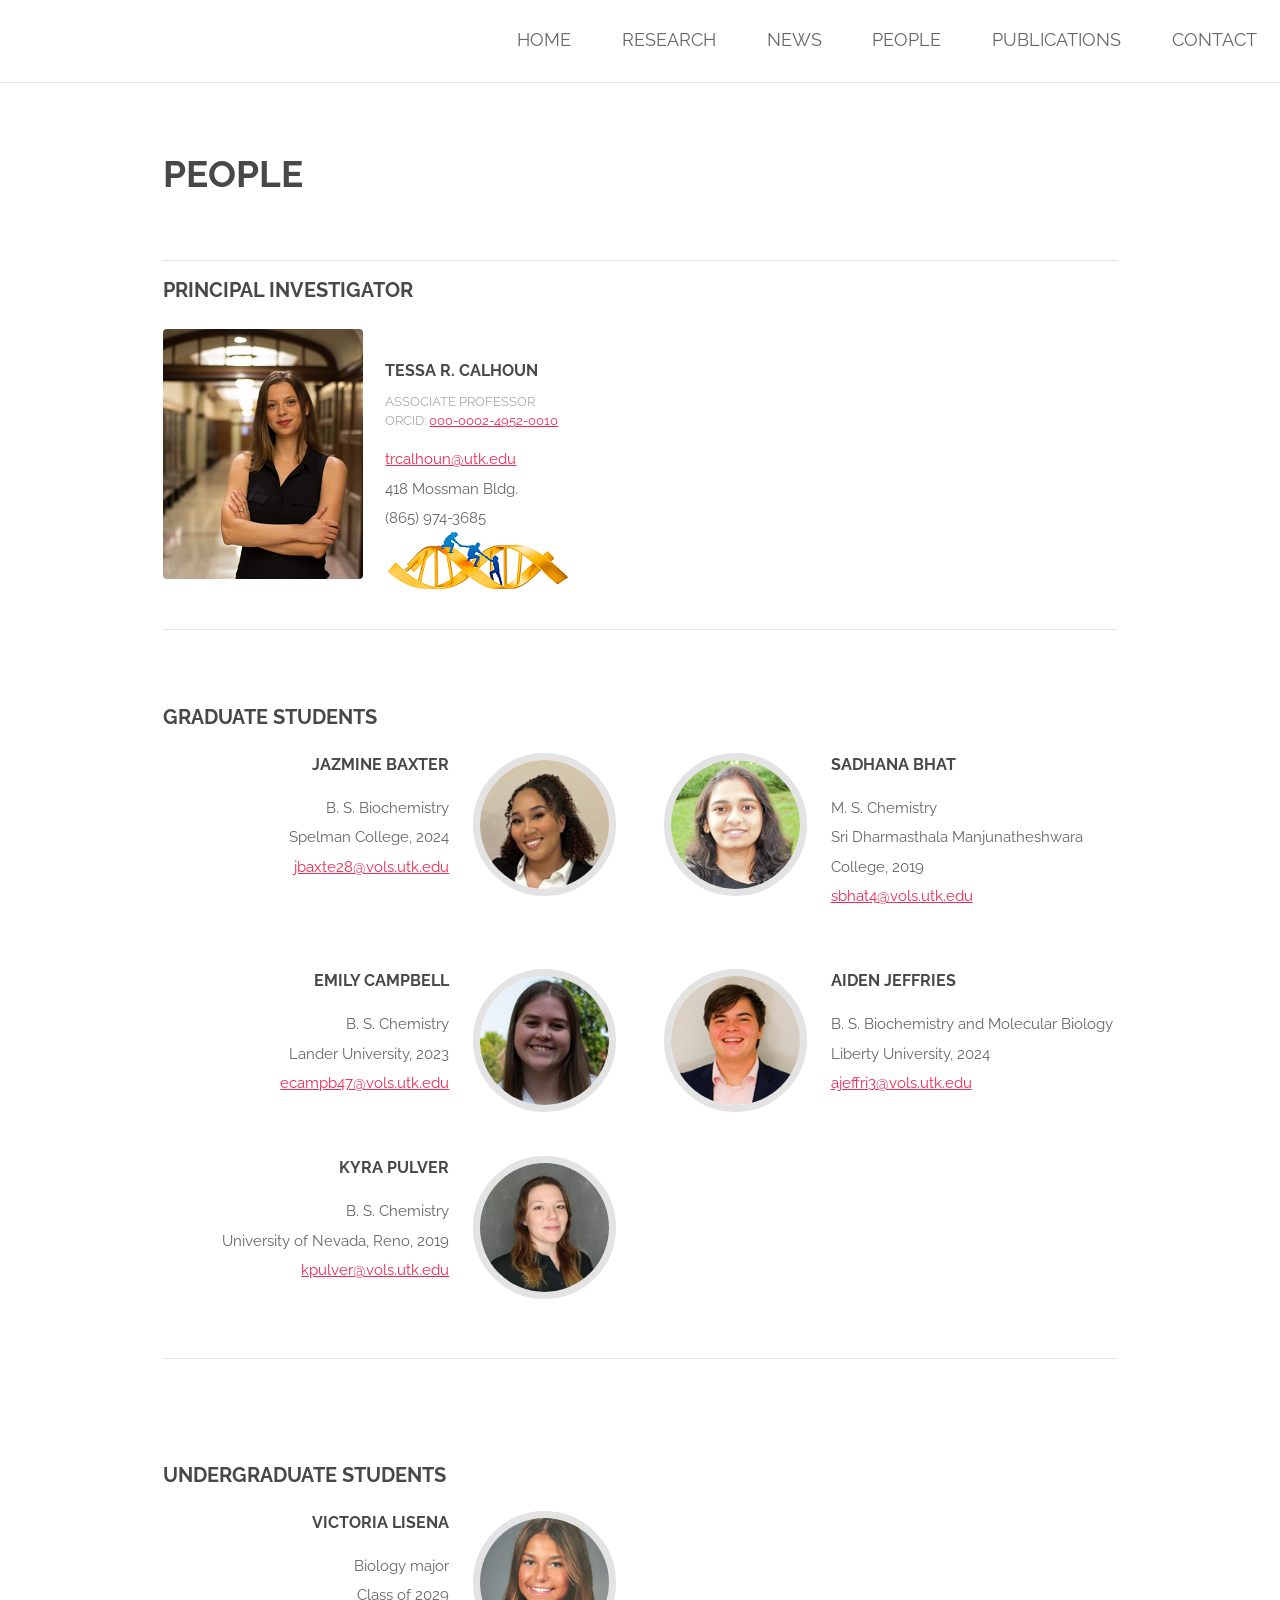
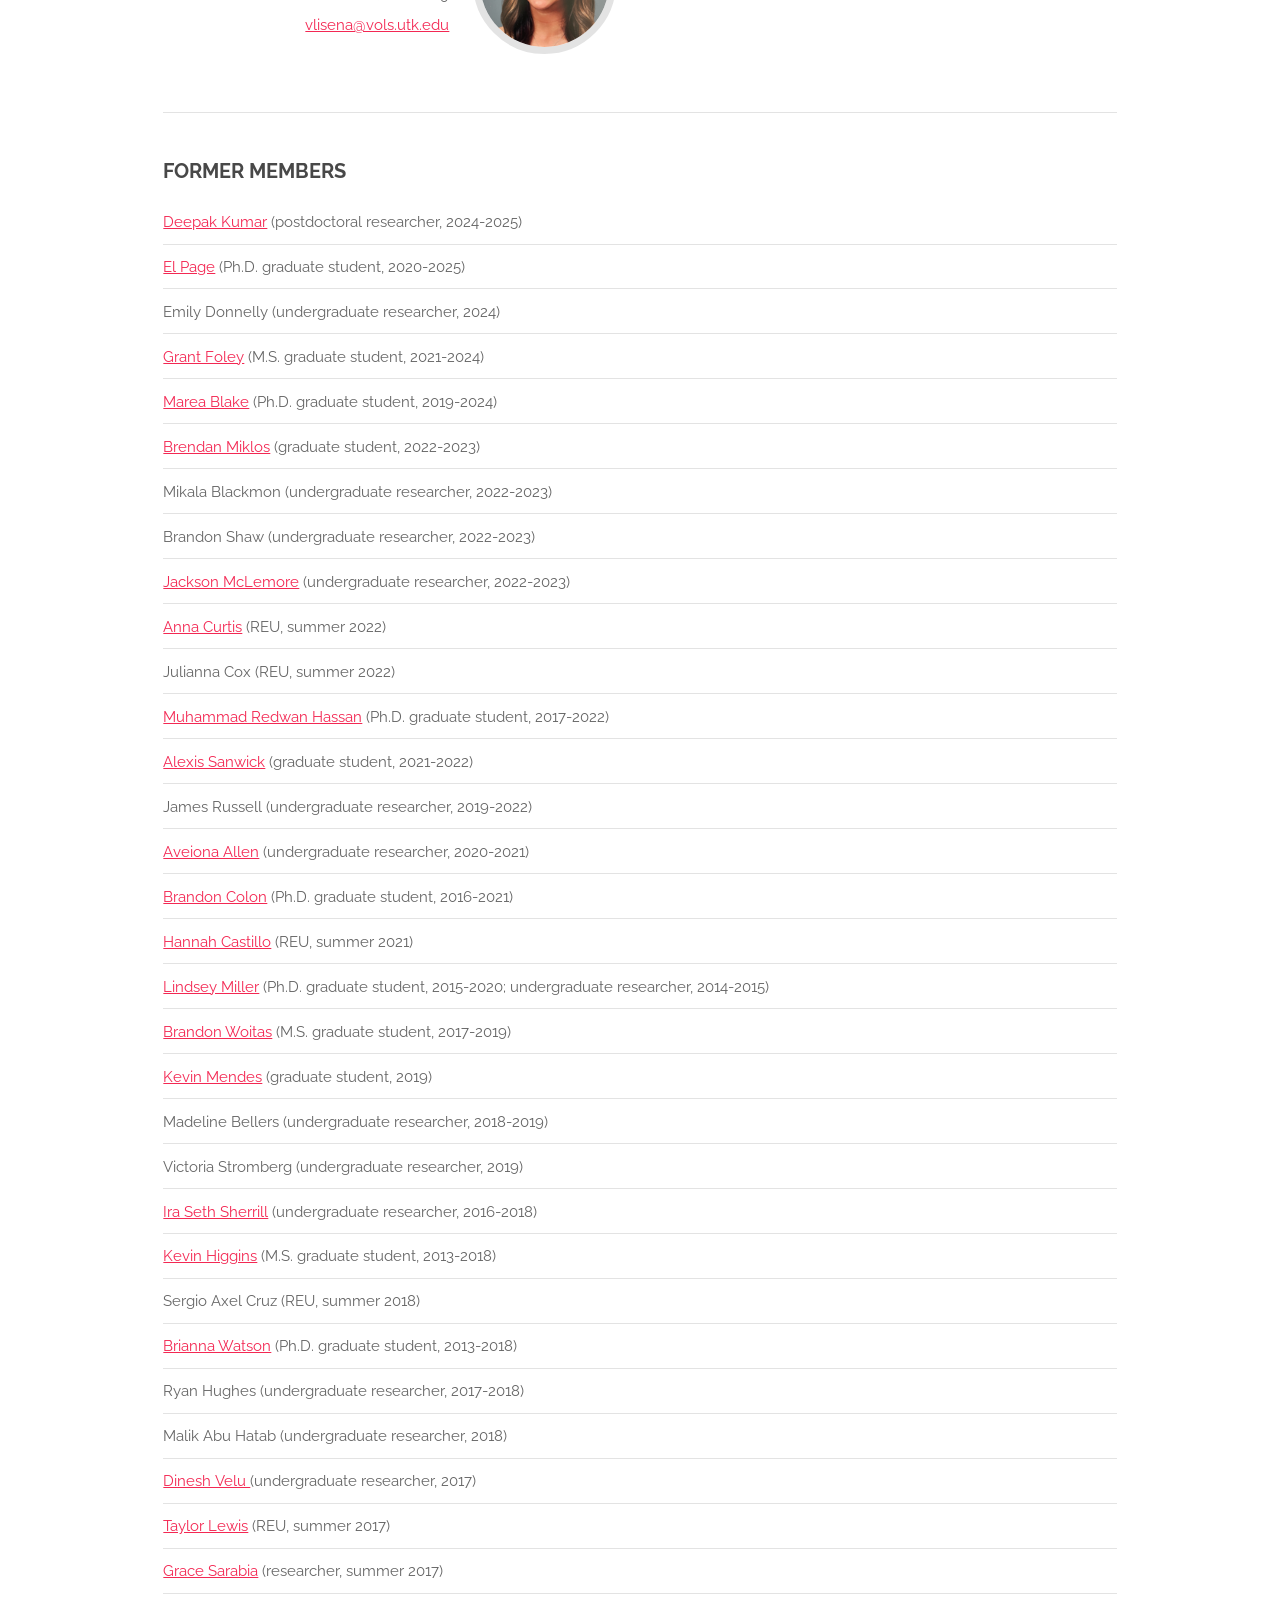
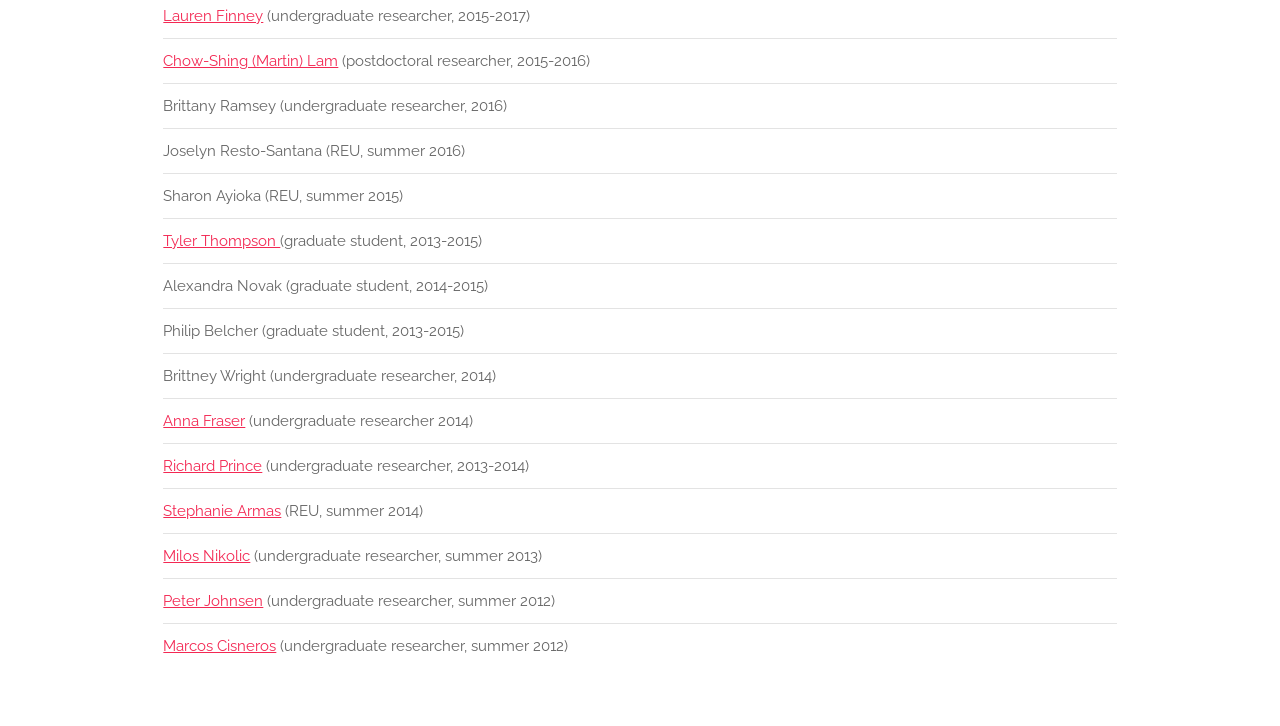
==== commit d3b40701: "Add Victoria Lisena to people page and news Co-Authored-By: Claude Opus 5.5 <noreply@anthropic.com>" ====
--- a/people.html
+++ b/people.html
@@ -156,6 +156,28 @@
     </section>
 	
 	<!-- Undergrad Students-->
+	<section class="wrapper style1">
+      <div class="container">
+        <header>
+          <h3>Undergraduate Students</h3>
+        </header>
+        <div class="feature-grid">
+
+		<div class="feature">
+            <div class="image rounded"><img src="images/Lisena_Victoria.png" alt="Victoria Lisena" /></div>
+            <div class="content">
+              <header>
+                <h4>Victoria Lisena</h4>
+              </header>
+              <p>Biology major<br />
+                Class of 2029<br />
+                <a href="mailto:vlisena@vols.utk.edu">vlisena@vols.utk.edu</a></p>
+            </div>
+          </div>
+        </div>
+        <hr />
+      </div>
+    </section>
     
     <!-- Former Members -->
     <section>
--- a/assets/css/main.css
+++ b/assets/css/main.css
@@ -3404,4 +3404,42 @@
 					padding: 0;
 				}
 
-		}+		}
+
+/* Publications: entries with a TOC image.
+   Text on the left, image on the right, vertically centered; the entry grows
+   to fit the image so it never overlaps the divider lines. Stacks on phones. */
+
+	ul.alt li.pub-toc {
+		display: flex;
+		align-items: center;
+		gap: 1.5em;
+	}
+
+		ul.alt li.pub-toc .pub-text {
+			flex: 1 1 auto;
+			min-width: 0;
+		}
+
+		ul.alt li.pub-toc .image.right {
+			float: none;
+			order: 2;
+			flex: 0 0 auto;
+			max-width: 35%;
+			padding: 0;
+			top: 0;
+		}
+
+	@media screen and (max-width: 736px) {
+
+		ul.alt li.pub-toc {
+			flex-direction: column;
+			align-items: flex-start;
+		}
+
+			ul.alt li.pub-toc .image.right {
+				max-width: 100%;
+				margin-top: 0.5em;
+			}
+
+	}
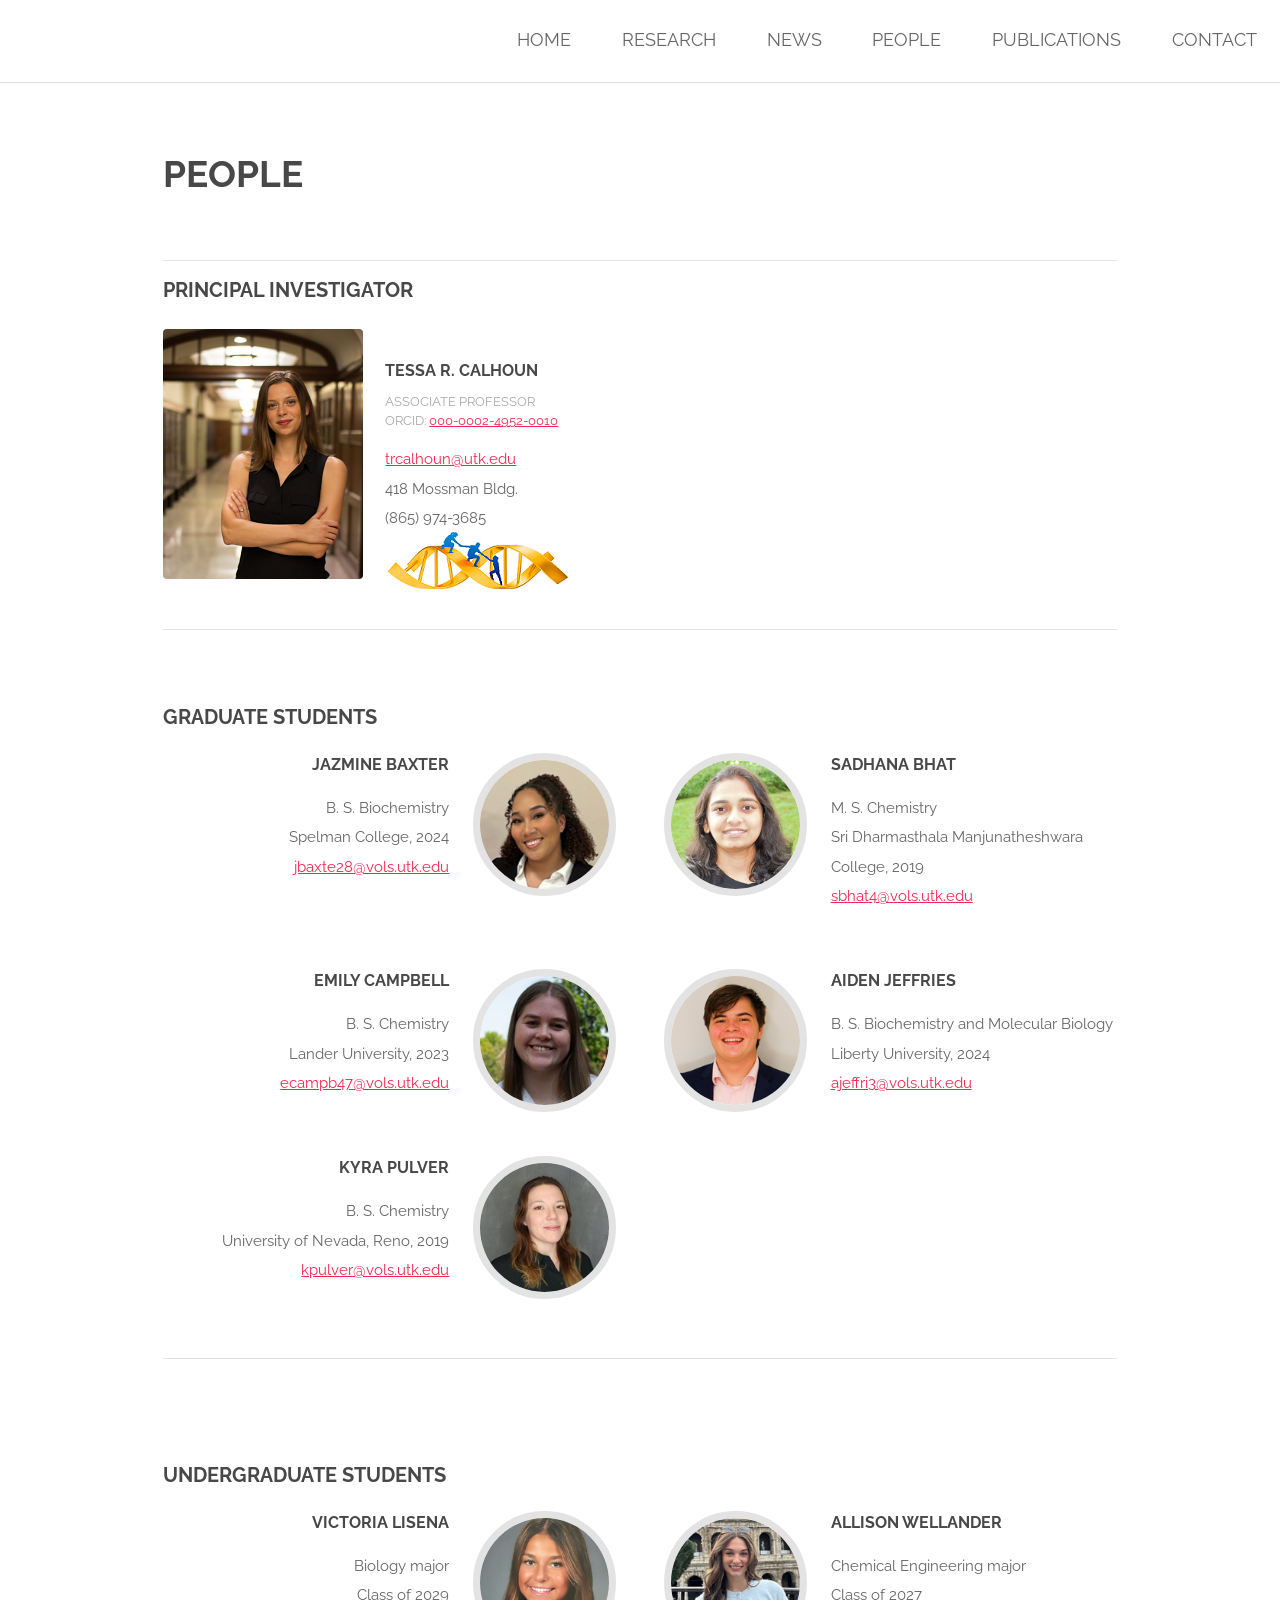
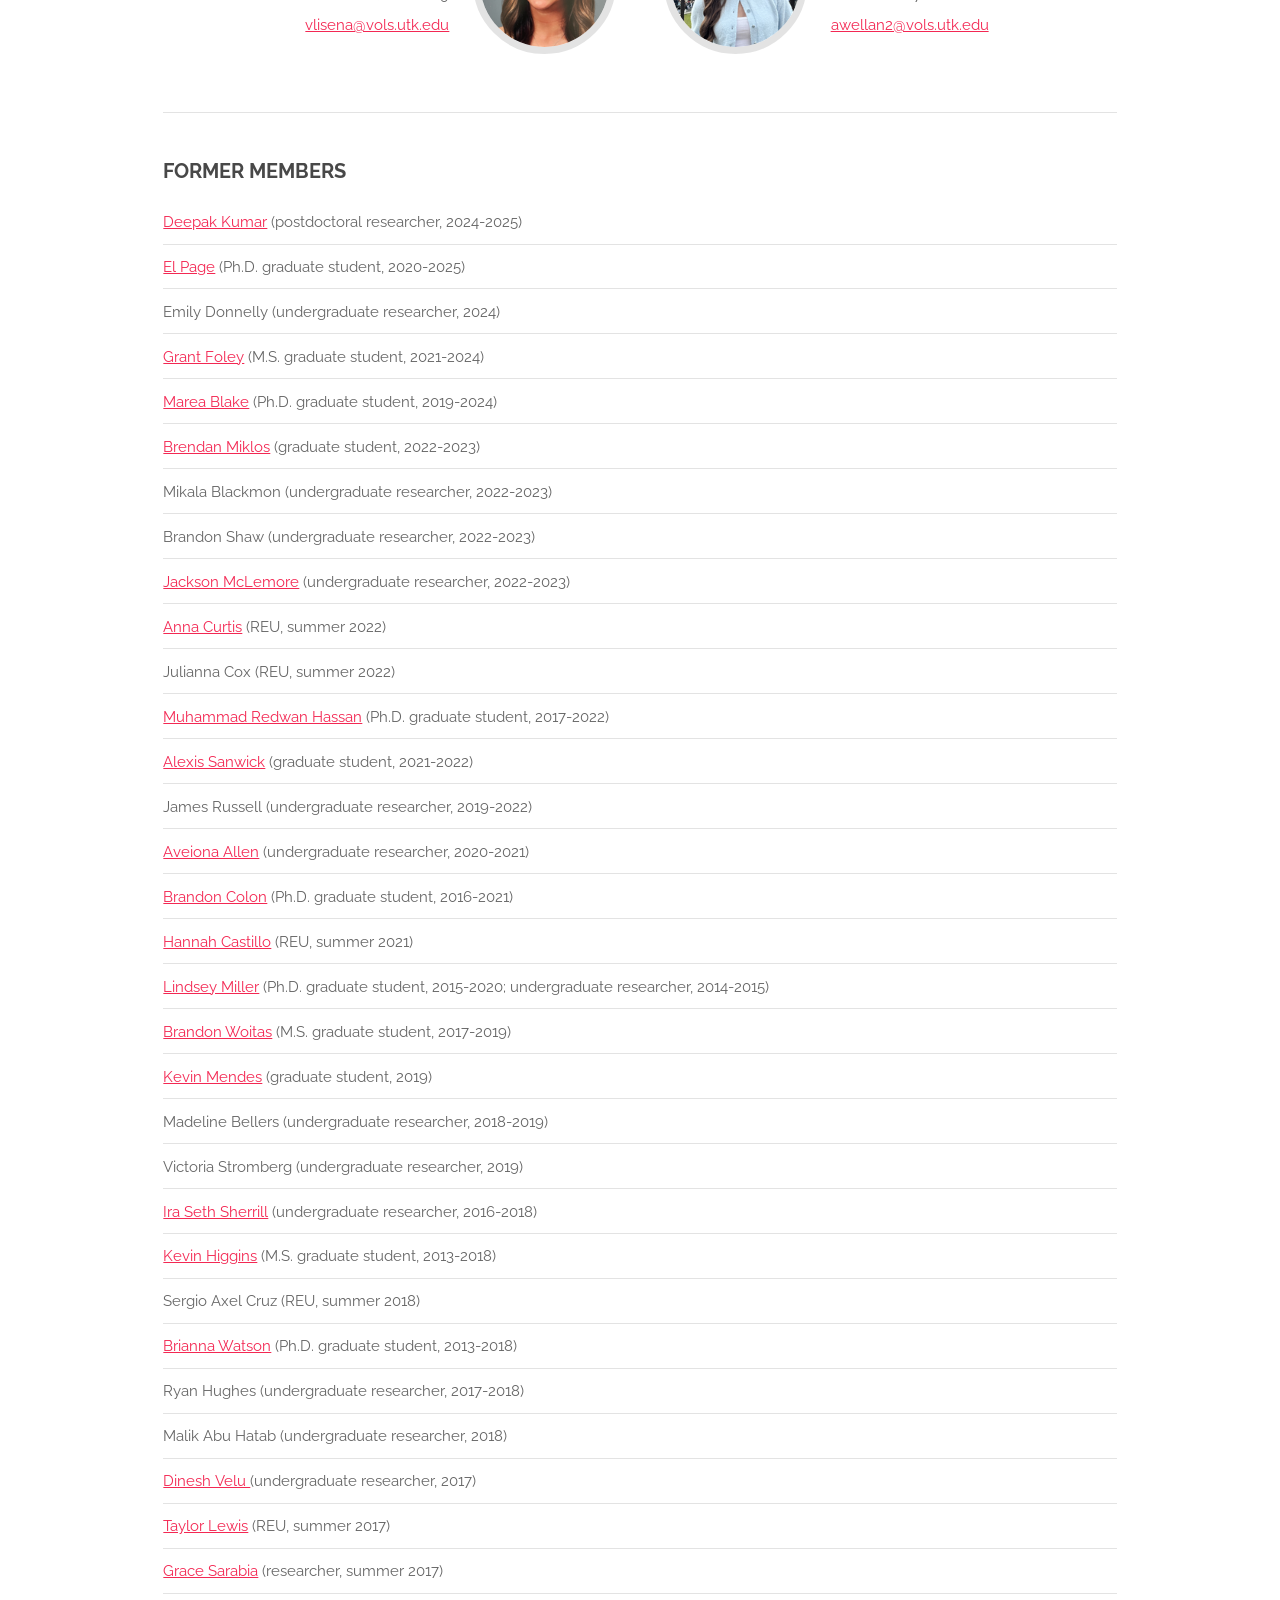
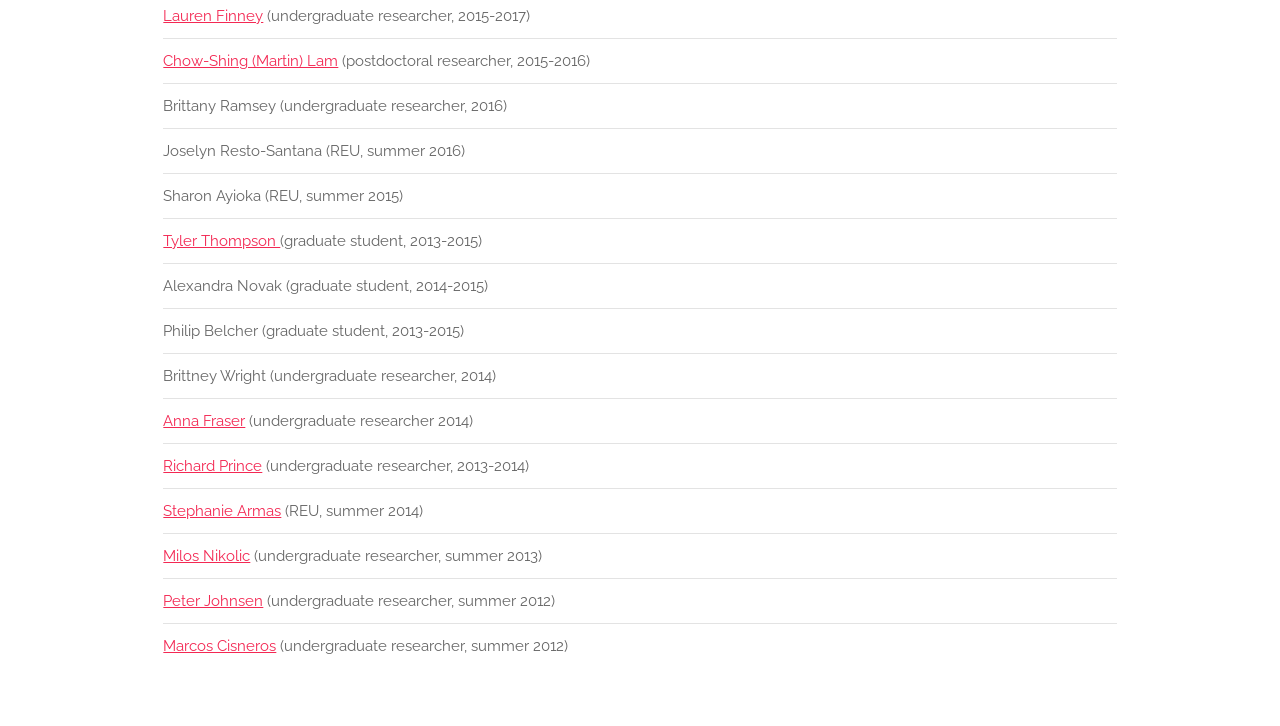
==== commit d005e475: "Add Sadhana's SPIE talk and proceeding to news; add Allison Wellander to people page Co-Authored-By:" ====
--- a/people.html
+++ b/people.html
@@ -172,6 +172,18 @@
               <p>Biology major<br />
                 Class of 2029<br />
                 <a href="mailto:vlisena@vols.utk.edu">vlisena@vols.utk.edu</a></p>
+            </div>
+          </div>
+
+		<div class="feature">
+            <div class="image rounded"><a href="https://www.linkedin.com/in/ally-wellander-7549ba330"><img src="images/Wellander_Allison.png" alt="Allison Wellander" /></a></div>
+            <div class="content">
+              <header>
+                <h4>Allison Wellander</h4>
+              </header>
+              <p>Chemical Engineering major<br />
+                Class of 2027<br />
+                <a href="mailto:awellan2@vols.utk.edu">awellan2@vols.utk.edu</a></p>
             </div>
           </div>
         </div>
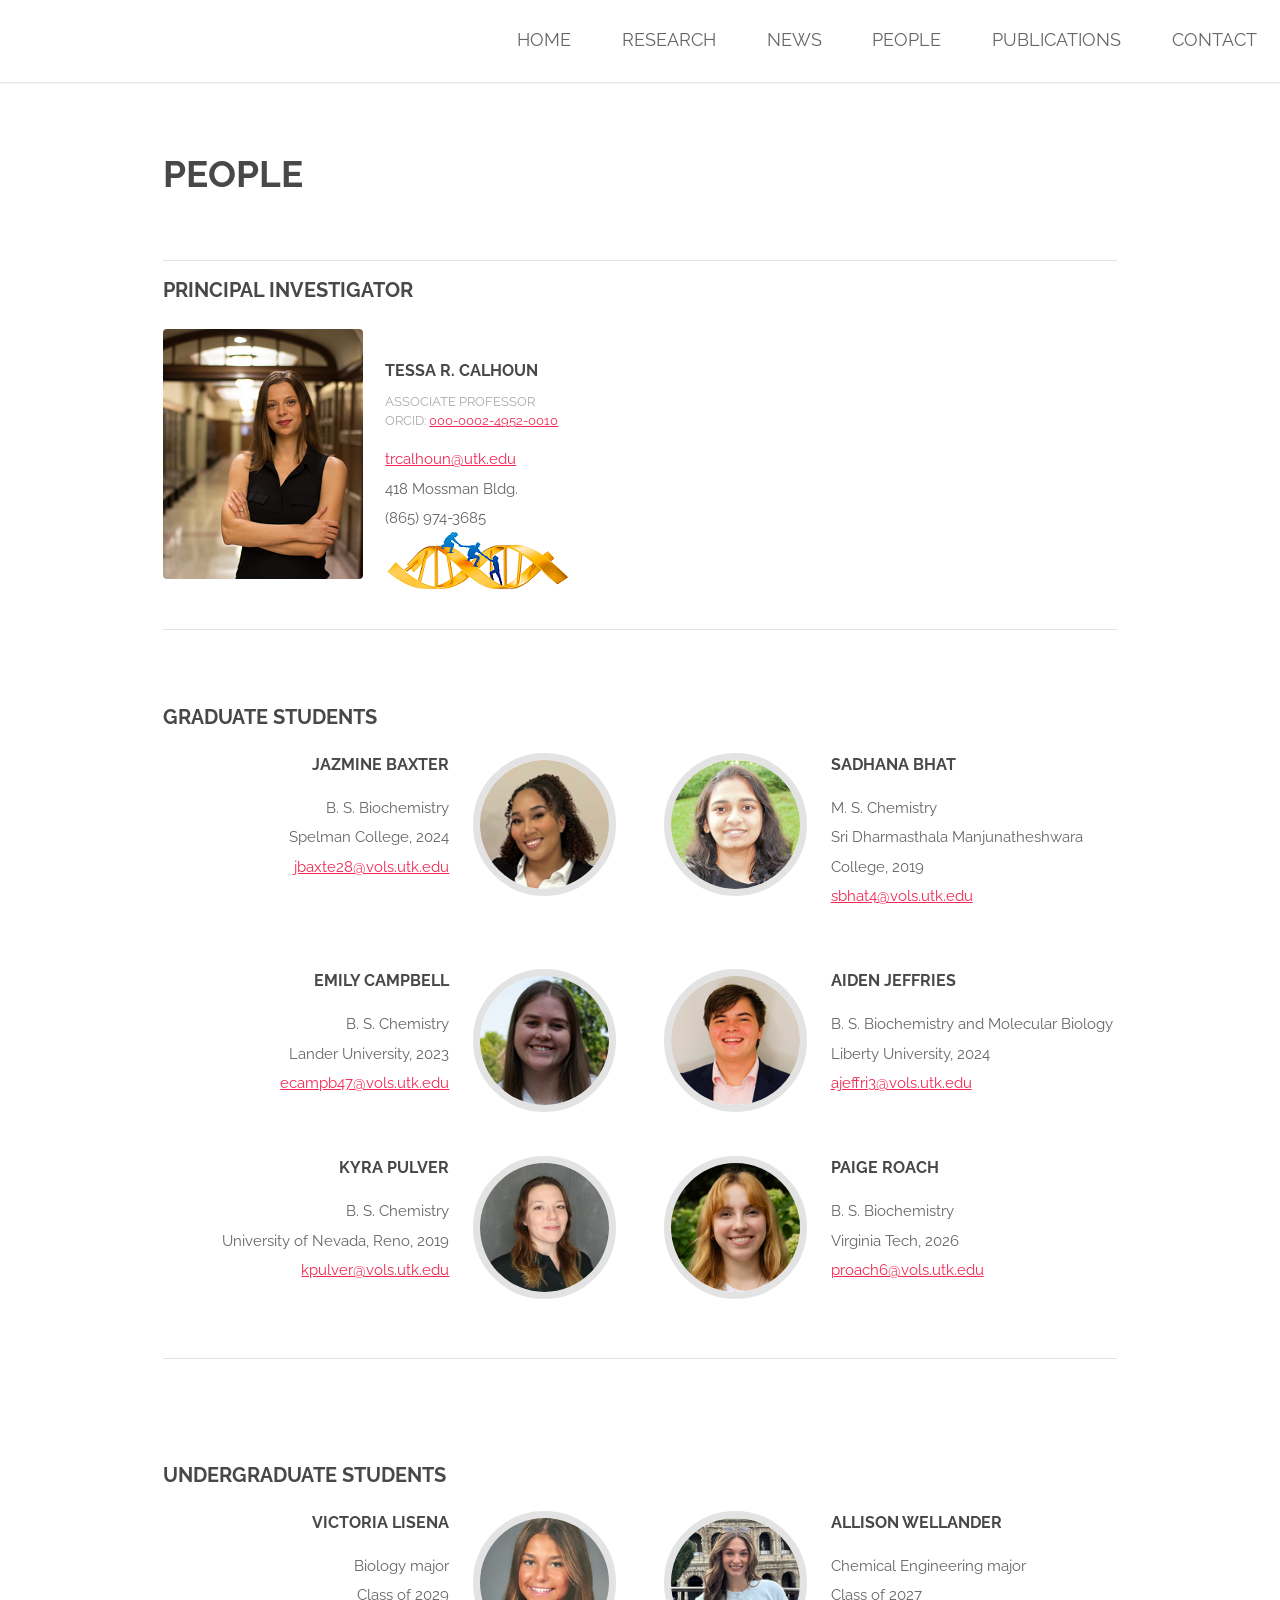
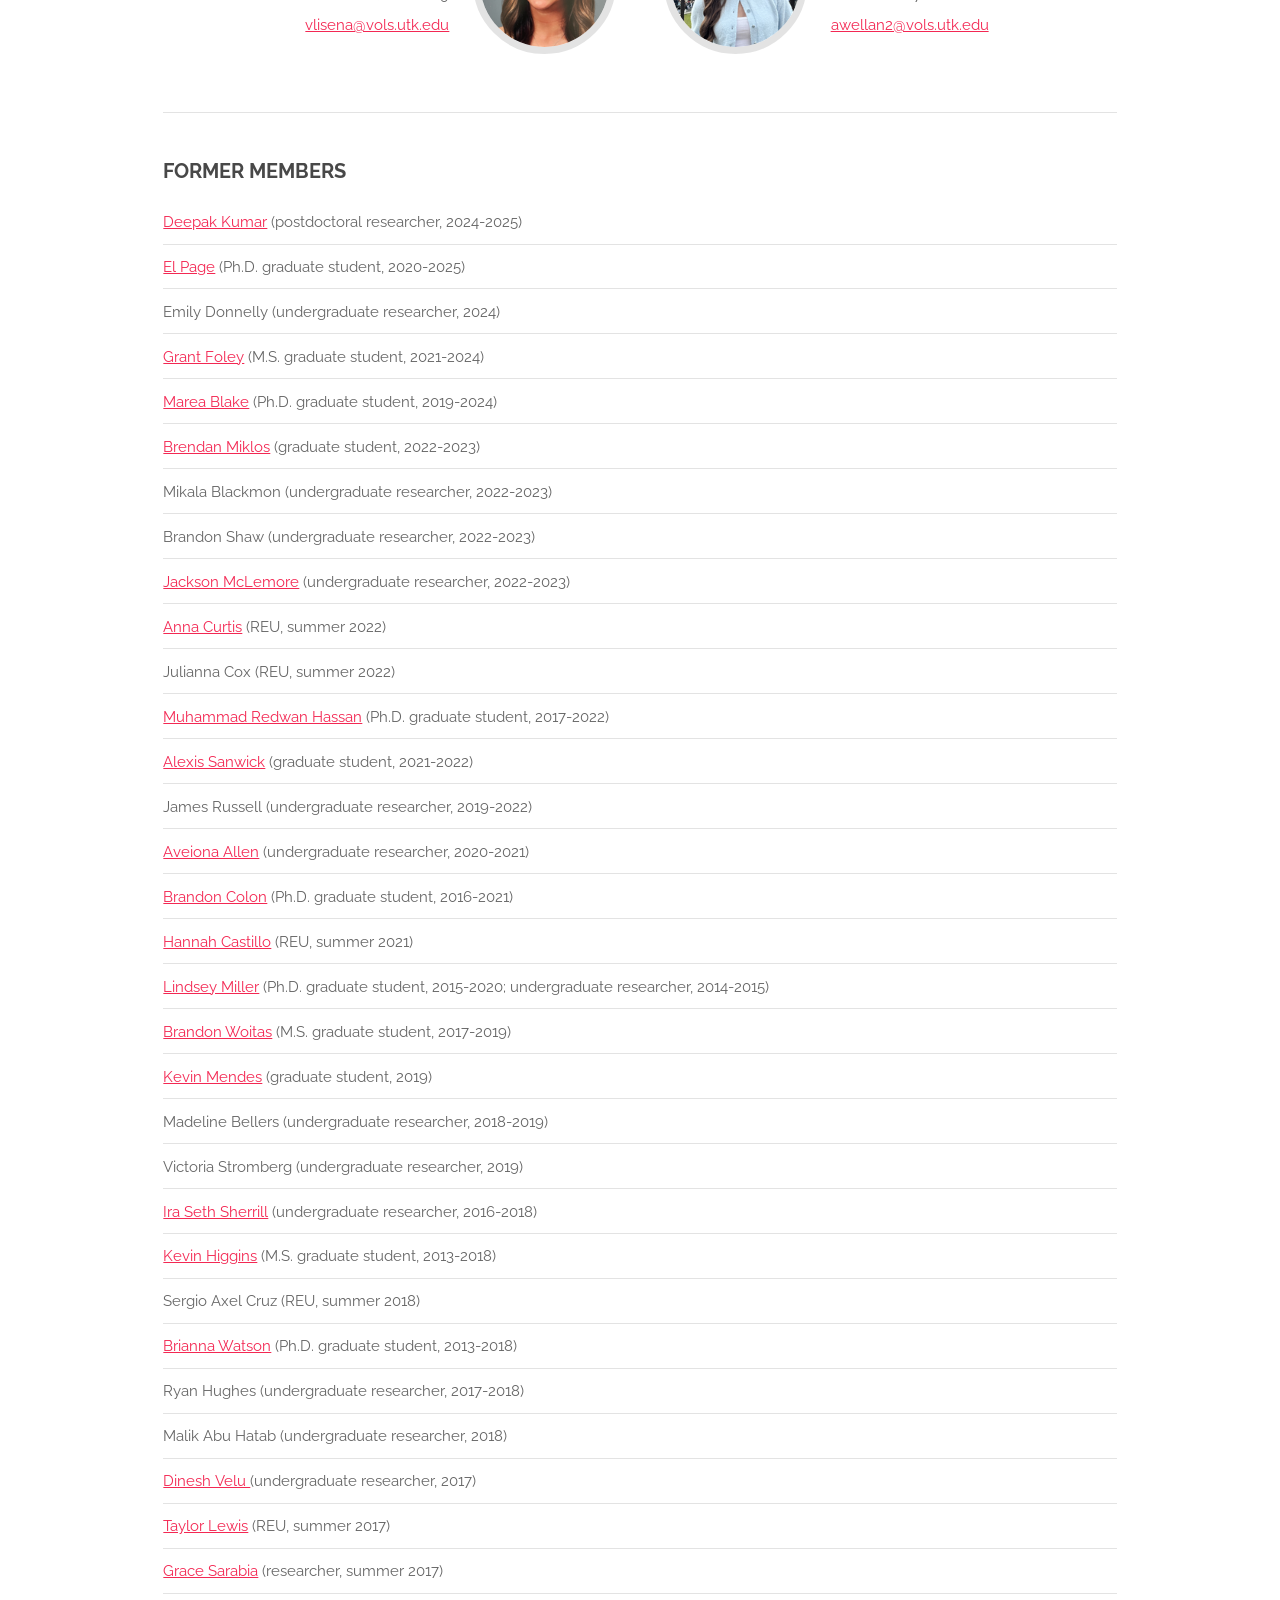
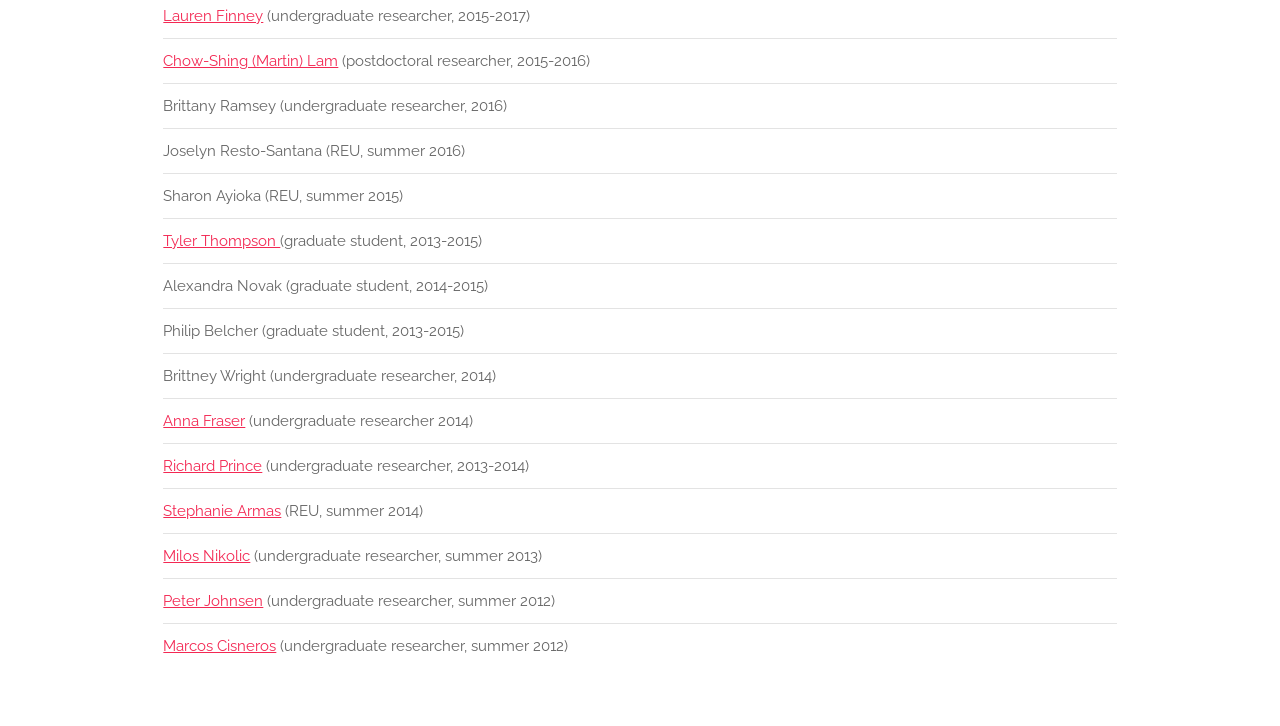
==== commit f6bfe351: "Add Paige Roach to people page Co-Authored-By: Claude Opus 5 <noreply@anthropic.com>" ====
--- a/people.html
+++ b/people.html
@@ -148,6 +148,18 @@
               <p>B. S. Chemistry<br />
                 University of Nevada, Reno, 2019<br />
                 <a href="mailto:kpulver@vols.utk.edu">kpulver@vols.utk.edu</a></p>
+            </div>
+          </div>
+
+          <div class="feature">
+            <div class="image rounded"><a href="https://www.linkedin.com/in/pceroach0817"><img src="images/Roach_Paige.png" alt="Paige Roach" /></a></div>
+            <div class="content">
+              <header>
+                <h4>Paige Roach</h4>
+              </header>
+              <p>B. S. Biochemistry<br />
+                Virginia Tech, 2026<br />
+                <a href="mailto:proach6@vols.utk.edu">proach6@vols.utk.edu</a></p>
             </div>
           </div>	
         </div>
